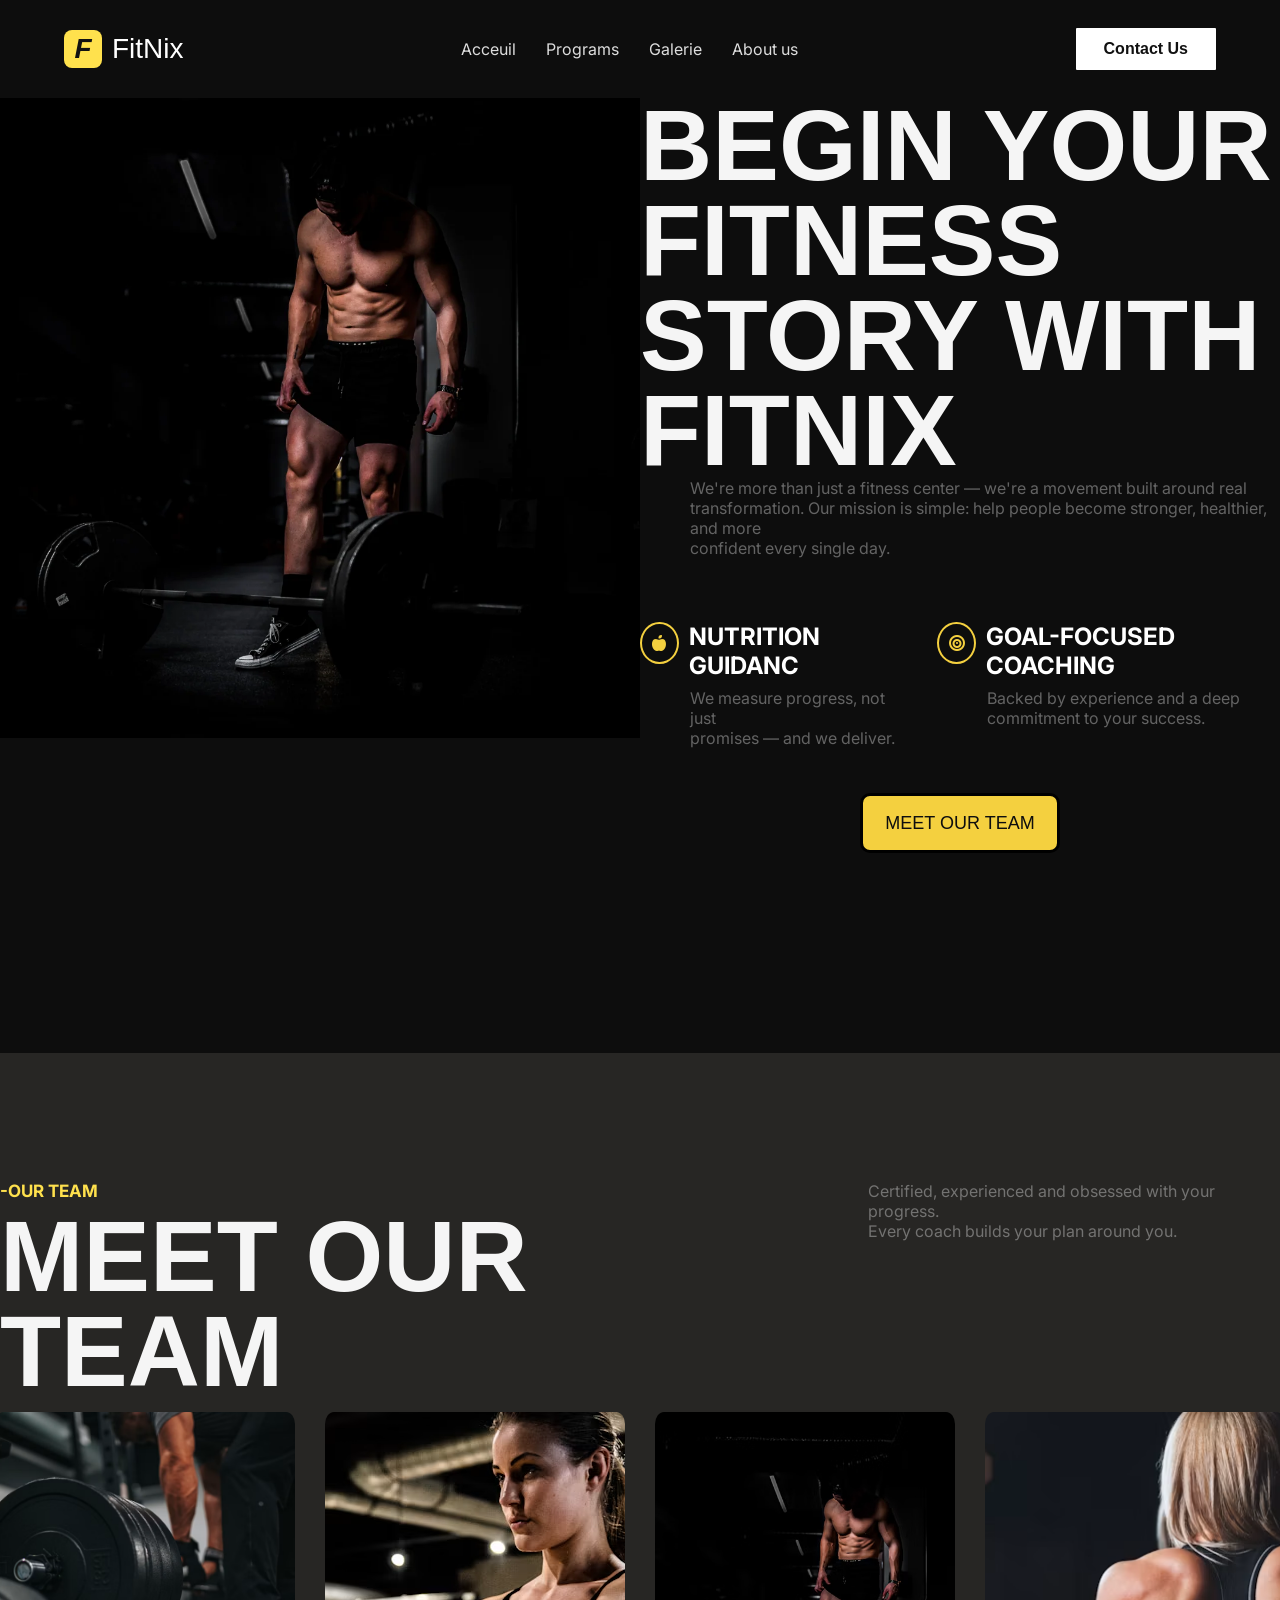
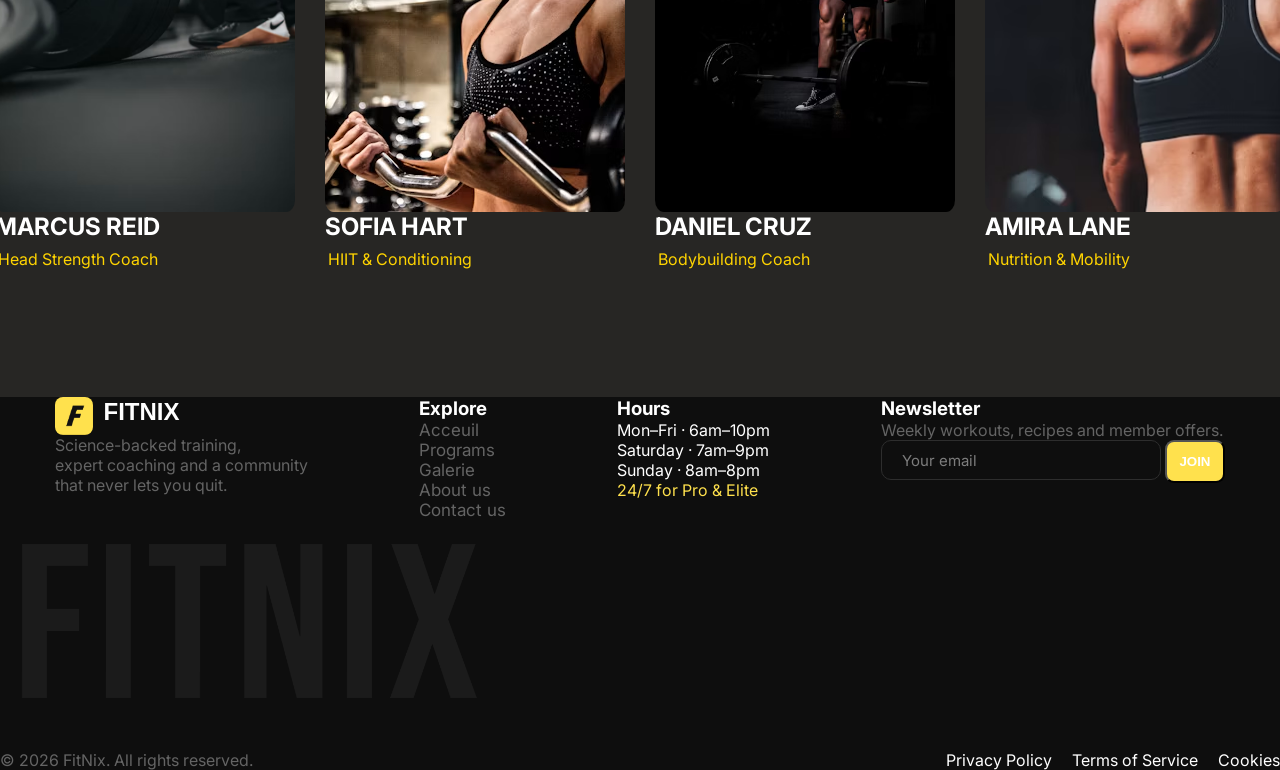
==== About.html @ 89777f77 "small design details" ====
<html lang="fr">

<head>
  <meta charset="UTF-8">
  <meta name="viewport" content="width=device-width, initial-scale=1">
  <meta name="description" content="">

  <title>about</title>
  <link href="https://fonts.googleapis.com/css2?family=Inter:wght@400;500;700&display=swap" rel="stylesheet">

  <!-- <link rel="stylesheet" href="stylesfooter.css"> -->
  <link rel="stylesheet" href="mat9isoch.css">
  <link rel="stylesheet" href="https://cdnjs.cloudflare.com/ajax/libs/font-awesome/6.5.0/css/all.min.css">
  



</head>

<body>




  <header class="header-navbar">
    <a href="about.html" class="logo">
      <span class="logoicone">F</span>FitNix</a>

    <ul class="header-nav-links">
      <li><a href="index.html">Acceuil</a></li>
      <li><a href="Program.html">Programs</a></li>
      <li><a href="Galerie.html">Galerie</a></li>
      <li><a href="About.html">About us</a></li>
      <!-- <li><a href="Contact.html">Contact us</a></li> -->
    </ul>

    <a href="contact.html" class="btn">Contact Us</a>
  </header>



  <main>
    
    <div class="layout">

      <img class="aboutus-pic" src="Images/hydro-whey_f412d830-20e2-41c3-b17f-fd86fc9a131b.webp">

      <section class="text">

        <p class="saying">BEGIN YOUR FITNESS<br>
          STORY WITH FITNIX</p>
        <p class="description">We're more than just a fitness center — we're a movement built around real<br>
          transformation. Our mission is simple: help people become stronger, healthier, and more<br>

          confident every single day.</p>
        <div class="aboutuscartes">
          <div>


            <article>
              <div id="left">
                <i class="fa-solid fa-apple-whole"></i>
                <h2>Nutrition Guidanc</h2>
              </div>
              <p class="description">
                We measure progress, not just<br>
                promises — and we deliver.
              </p>
            </article>
            <article>
              <div id="right">
                <i class="fa-solid fa-bullseye"></i>
                <h2>Goal-Focused Coaching</h2>
              </div>

              <p class="description">Backed by experience and a deep<br>
                commitment to your success.</p>

            </article>

          </div>

          <a href="#teamid" ><button class="scrollbtn ">MEET OUR TEAM</button></a>

        </div>

      </section>
    </div>


    <div style="background-color: #272624;" id="teamid">
      <section class="text2">
        <div>
          <h2>-Our Team</h2>
          <p class="saying">MEET OUR TEAM</p>
        </div>
        <p class="description">Certified, experienced and obsessed with your progress. <br> Every coach builds your plan
          around
          you.</p>
      </section>

      <section class="team ">
        <div class="coach">
          <img src="Images/photo-1605490855119-94921710a47f (1).avif" alt="Coach 1">
          <h2>Marcus Reid</h2>
          <p>Head Strength Coach</p>
        </div>

        <div class="coach">
          <img src="Images/photo-1574680088814-c9e8a10d8a4d.avif" alt="Coach 2">
          <h2>Sofia Hart</h2>
          <p>HIIT & Conditioning</p>
        </div>

        <div class="coach">
          <img src="Images/4fe0f09976c67680a4b84b65b23d69ba6c97dc8a.jpg" alt="Coach 3">
          <h2>Daniel Cruz </h2>
          <p>Bodybuilding Coach</p>
        </div>

        <div class="coach">
          <img src="Images/photo-1434682881908-b43d0467b798.avif">
          <h2>Amira Lane </h2>
          <p>Nutrition & Mobility</p>

      </section>

    </div>
  </main>


  <footer>

    <div class="upperfoot">
      <section>

        <div class="logo">
          <img src="Images/logo.png" alt="logo picture " class="logoicone">
          <h2>FitNix</h2>
        </div>

        <p>Science-backed training, <br>expert coaching and a community <br>that never lets you quit.</p>

      </section>
      <section>
        <h3>Explore</h3>
        <ul class="nav-links">
          <li><a href="index.html">Acceuil</a></li>
          <li><a href="Program.html">Programs</a></li>
          <li><a href="Galerie.html">Galerie</a></li>
          <li><a href="About.html">About us</a></li>
          <li><a href="Contact.html">Contact us</a></li>
        </ul>
      </section>
      <section>
        <h3>Hours</h3>
        <ul>
          <li>Mon–Fri · 6am–10pm</li>
          <li>Saturday · 7am–9pm</li>
          <li>Sunday · 8am–8pm</li>
          <li style="color: #FFE14D;">24/7 for Pro & Elite</li>
        </ul>
      </section>
      <section>
        <h3>Newsletter</h3>
        <p>Weekly workouts, recipes and member
          offers.</p>
        <input type="email" placeholder="Your email">
        <button class="lowerbtn">
          <b>JOIN</b>
        </button>
      </section>
    </div>

    <img src="Images/fitnix.png" alt="background-footer " class="background-footer">

    <section class="foot">
      <p>© 2026 FitNix. All rights reserved.</p>
      <ul>
        <li>Privacy Policy</li>
        <li>Terms of Service</li>
        <li>Cookies</li>
      </ul>
    </section>
  </footer>
</body>

</html>
---- stylesfooter.css ----
* {
      margin: 0;
      padding: 0;
      box-sizing: border-box;
    }

    body {
      height: fit-content;
      background: #030303;
      color: #fff;
    }

    .header-navbar {
      display: flex;
      align-items: center;
      justify-content: space-between;
      padding: 28px 64px;
    }

    .header-nav-links {
      display: flex;
      gap: 48px;
      list-style: none;
      font-family: "Inter", sans-serif;
    }

    .header-nav-links a {
      color: #ddd;
      text-decoration: none;
      font-size: 17px;
    }

    .header-nav-links a:hover {
      color: #ffe14d;
    }



body {
    display: flex;
    flex-direction: column;
    min-height: 100vh;
    margin: 0;
    font-family: "Bebas Neue", sans-serif;

}

footer {

    margin-top: auto;
    background-color: #0E0E0E;
    color: white;
}


.upperfoot {
    color: white;
    display: flex;
    justify-content: space-around;

}

.logoicone {
    width: 38px;
    height: 38px;
    background: #ffe14d;
    color: #111;
    border-radius: 8px;
    display: grid;
    place-items: center;
    font-style: italic;
    font-weight: 900;
}


.logo {
    display: flex;
    align-items: center;
    gap: 10px;
    font-size: 28px;
    font-weight: 700;
    color: #fff;
    text-decoration: none;
    font-family: "Bebas Neue", sans-serif;
    font-weight: 400;
}


.foot {
    display: flex;
    justify-content: space-between;
    margin-top: 30px;
}

.foot>ul {
    display: flex;
    justify-content: row;
    gap: 20px;




}

.background-footer {
    display: flex;
    justify-self: center;
    width: 500px;
    height: 200px;
    top: 0%;
    bottom: 0%;
}

.btn {
    background: white;
    color: #111;
    font-weight: 700;
    font-size: 16px;
    padding: 12px 28px;
    border-radius: 1px;
    text-decoration: none;
    font-family: "Bebas Neue", sans-serif;


    cursor: pointer;
    transition: 0.3s;

}

.btn:hover {
    transform: scale(1.05)
}

@media (max-width: 900px) {
    .navbar {
        padding: 20px 24px;
    }

    .nav-links {
        display: none;
    }
}

.lowerbtn {
    background-color: #FFE14D;

    padding: 12px;
    border-radius: 9px;




}

.nav-links a {
    color: #dddddd6a;
    text-decoration: none;
    font-size: 17px;
    list-style: none;
}

.nav-links a:hover {
    color: #ffe14d;
}

footer ul,
footer p {
    list-style-type: none;
    padding: 0;
    margin: 0;
    color: #dddddd6a;

}

footer input {
    height: 40px;
    width: 280px;
    border-radius: 10px;
}
/* ======================================================== */
.saying {
    font-family: "Bebas Neue", sans-serif;
    font-weight: 400;
    font-size: 50px;
    line-height: .95;
    color: #f5f5f5;
    margin-bottom: 28px;
    max-width: 420px;
}

.description {

    font-family: 10px;
    color: #dddddd6a;
    padding-left: 50px;
}

.aboutus-pic {
    width: 460px;
    height: 520px;

}



.layout {
    padding-top: 10%;
    display: flex;
    justify-self: center;
    margin-bottom:
        10%;

}





.text h1 {
    color: #ffe14d;
    font-size: 17px;
    position: relative;
    bottom: 10%;

}

.team {
    display: flex;
    justify-content: space-around;
    gap: 30px;
    padding-bottom: 10%;
}

.coach img {
    border-radius: 3%;
    width: 300px;
    height: 400px;
    object-fit: cover;
}
.coach:hover {
    transform: scale(1.1);
    transition: 0.5s;
}

.text2 {
    padding-top: 10%;
    display: flex;
    justify-content: space-around;


    margin-bottom: 1%;
}

.text2 h2 {
    color: #ffe14d;
    font-size: 17px;
    position: relative;
    bottom: 10%;
}

.aboutuscartes {
    padding-top: 10%;
    display: flex;
    flex-direction: column;
    gap: 45px;
    align-items: center;
    justify-content: space-between;
}
.aboutuscartes > div{
    display: flex;
    gap: 25px;
    justify-content: space-between;
}
.aboutuscartes  > a{
    text-decoration: none;
    color: #0E0E0E;
    font-family: 'Franklin Gothic Medium', 'Arial Narrow', Arial, sans-serif;
    font-weight: 400;
    font-size: large;
}
.aboutuscartes > button{

    width: 40%;
}
.aboutuscartes > a:hover{
    transform: scale(1.1);
     transition: 0.5s;

}


.layout {
    display: flex;
    justify-content: space-between;
}

.aboutuscartes #right,
.aboutuscartes #left {
    display: flex;
    gap: 10px;
}

.aboutuscartes i {

    grid-row: 1 / 3;
    display: flex;
    width: 42px;
    height: 42px;
    align-items: center;
    justify-content: center;
    border: 2px solid #f4d03f;
    border-radius: 50%;
    color: #f4d03f;
    font-size: 16px;
    transition: background-color 0.2s ease, color 0.2s ease, box-shadow 0.2s ease;

}
---- mat9isoch.css ----
/* ================================================= */
/*              header style                          */
/* ================================================= */



* {
    margin: 0;
    padding: 0;
    box-sizing: border-box;
}

body {
    background: #0d0d0d;
    color: #fff;
    font-family: "Inter", sans-serif;
}

.header-navbar {
    display: flex;
    align-items: center;
    justify-content: space-between;
    padding: 28px 64px;
}

.logo {
    color: white;
    text-decoration: none;
    font-size: 24px;
    font-weight: bold;
}

.logoicone {
    color: #100f0f;
}

.header-nav-links {
    display: flex;
    gap: 30px;
    list-style: none;
}

.header-nav-links a {
    color: #ddd;
    text-decoration: none;
    font-size: 16px;
}

.header-nav-links a:hover {
    color: #ffe14d;
}

.btn {
    background: #ffe14d;
    color: #0d0d0d;
    padding: 12px 20px;
    border-radius: 6px;
    text-decoration: none;
}

/* Tablette */
@media (max-width: 1024px) {
    .header-navbar {
        padding: 24px;
    }

    .header-nav-links {
        gap: 15px;
    }

    .header-nav-links a {
        font-size: 14px;
    }
}

/* Téléphone */
@media (max-width: 767px) {
    .header-navbar {
        flex-direction: column;
        gap: 20px;
        padding: 20px;
    }

    .header-nav-links {
        flex-wrap: wrap;
        justify-content: center;
        gap: 29px;
    }

    .header-nav-links a {
        font-size: 165%;
    }

    .btn {
        width: 27%;
        text-align: center;
    }
}


/* ================================================= */
/*              index Style                          */
/* ================================================= */


.bodyAcc {
    /* background-color: black; */
    display: flex;
    flex-direction: column;
    min-height: 100vh;
    margin: 0;
    font-family: "Bebas Neue", sans-serif;
    /* color: white; */
    background-image: url(images/e1becd020e5273b9aedfb2f35d9d00b9e3780aa6.jpg);
    background-repeat: no-repeat;
    background-size: cover;
    background-position: center center;
    background-attachment: fixed;

}

* {
    box-sizing: border-box;
    padding: 0;
    margin: 0;
    color: white;
}




/* main is not same as .main */
main {
    display: flex;
    flex-direction: column;
    min-height: 100vh;

}

.main {

    display: flex;
    justify-content: space-between;
    gap: 20vh;
    max-width: 1300px;
    margin: auto;
}

#sidbor {
    padding-left: 5px;
    border-left: 1px solid white;
}

.experience {
    display: flex;
    flex-direction: column;
    justify-content: space-between;
    margin-top: 5%;

}

.experience h1 {
    color: gold;
}

.motivationSection {
    /* transform: translate(0, 10vh); */
}

.motivationSection>div {
    display: flex;
    margin-top: 50px;
}

#star {
    color: gold;
}

#motivation {
    width: 85%;
    text-transform: uppercase;
    color: white;
    height: auto;
    font-size: 100px;
}

#motivation>span {
    color: gold;
}

.beltSection {
    margin-top: 20px;
}

.joinSection {
    /* transform: translate(-10%, 60vh); */
    font-size: 18px;
    width: 100%;
    font-family: 'Franklin Gothic Medium', 'Arial Narrow', Arial, sans-serif;
}

.joinSection>button {
    margin: 10px 0 0 0;
    color: black;
    border: 0;
    background-color: gold;
    font-weight: 800;
    font-size: 15px;
    padding: 10px 30px;
}

#video {
    height: 100px;
}

.imagRounded>img {
    height: 40px;
    width: 40px;
    margin: -6px;
    border: 1px solid white;
    border-radius: 50%;
}

.imagRounded {
    margin: 4% 5% 0;
    padding-left: 10px;
    border-left: 1px solid white;
}

.imagRounded>p {
    padding: 10px 0;
}

.imagRounded>p>span {
    color: gold;
}

.beltSection {
    font-size: 20px;
    /* width: 100%; */
    overflow: hidden;
    white-space: nowrap;
    width: 100%;
    height: 30px;
    background-color: gold;
    font-family: 'Franklin Gothic Medium', 'Arial Narrow', Arial, sans-serif;
}

.beltSection>p {
    animation-name: beltMov;
    color: white;
    animation-duration: 22s;
    animation-iteration-count: infinite;
    animation-direction: normal;
    animation-timing-function: linear;
    word-spacing: 20px;
}

@keyframes beltMov {
    from {
        transform: translateX(100%);
    }

    to {
        transform: translateX(-90%);
    }
}

@keyframes beltMov {
    from {
        transform: translateX(100%);
    }

    to {
        transform: translateX(-90%);
    }
}

@media screen and (max-width: 890px) {
    body {
        width: 100vh;
        min-height: 200vh;
    }

    .main {
        /* padding-block: 55px; */
        display: flex;
        flex-direction: column;
        width: 100%;
        gap: 0;
    }

    .main>div {
        display: flex;
        flex-direction: column;
        align-items: center;
        gap: 20px;
    }

    .motivationSection>div {
        width: 100%;
        display: flex;
        justify-content: space-around;
    }

    .joinSection {
        display: flex;
        justify-content: space-around;
    }

    .joinSection>p {
        width: 60%;
    }

    .beltSection {
        margin-block: 20px;
    }

}

/* ================================================= */
/*              galerie style                          */
/* ================================================= */
* {
    margin: 0;
    padding: 0;
    box-sizing: border-box;
}

.bag-galerie {
    background-color: #0d0d0d;
    font-family: "Inter", sans-serif;

}

#section-gal {
    width: 100%;
    max-width: 1200px;
    margin: 40px auto;
    padding: 0 20px;
}

.txt {
    display: flex;
    justify-content: space-between;
    align-items: center;
    margin-bottom: 30px;
}

.textleft {
    justify-content: flex-end;
    margin-bottom: 20px;
}

.textleft p {
    width: 400px;
    color: white;
}

h1 {
    color: #ffe14d;
}

.photos {
    display: flex;
    gap: 15px;
    height: 450px;
    animation: spin 30s infinite linear;
}

.photos img {
    height: 430px;
    width: 300px;
    transition: 0.3s;

}

.photos img:hover {
    transform: scale(1.05);

}

.carousel {
    display: flex;
    overflow-x: scroll;
    gap: 10px;

}

.carousel::-webkit-scrollbar {
    display: none;
}

.carousel:hover .photos {
    animation-play-state: paused;

}

@keyframes spin {
    from {
        translate: 0;
    }

    to {
        translate: -100%;
    }
}

.gallery {
    margin-top: 40px;
}

.gallery h2 {
    color: #FFE14D;
    margin-bottom: 20px;
}

.gallery-photos {
    display: grid;
    grid-template-columns: repeat(3, 1fr);
    gap: 15px;
}

.gallery-photos img {
    width: 100%;
    height: 220px;
    object-fit: cover;
    border-radius: 10px;
    transition: 0.3s;
}

.gallery-photos img:hover {
    transform: scale(1.03);
}


.galerie-low {
    color: #ddd;
    display: flex;
    justify-content: space-between;
    align-items: center;
    background-color: #202020;
    padding: 20px;
    margin-top: 30px;
    border-radius: 10px;

}

.galerie-low a {
    text-decoration: none;
    display: flex;
    align-items: center;

    display: flex;
    background-color: #FFE14D;
    font-weight: bold;
    color: #0d0d0d;
    height: 50px;
    padding: 20px;
    border-radius: 10px
}

.galerie-low a {
    transition: 0.3s
}

.galerie-low a:hover {
    transform: scale(1.05);
}

@media (max-width:720px) {
    .gallery {
        color: #FFE14D;
        margin-bottom: 20px;
    }

    .gallery-photos {
        display: grid;
        grid-template-columns: repeat(2, 1fr)
    }

    .galerie-low a {
        text-decoration: none;
        display: flex;
        align-items: center;

        display: flex;
        background-color: #FFE14D;
        font-weight: bold;
        color: #0d0d0d;
        height: 50px;
        padding: 20px;
        border-radius: 10px;

        width: 100px;
        font-size: 10px;
    }
}

/* 


 write style ici <<<<<<<<<<<<<<<<<<<<<<<<<<<<<<<<<<<<<<<<<<<<<<<<<<<<<<<<<<<<<<<




*/





/* ================================================= */
/*              aboute style                          */
/* ================================================= */
html{scroll-behavior:smooth;  }
.saying {
    font-family: "Bebas Neue", sans-serif;
    font-weight: bolder;
    font-size: 100px;
    line-height: .95;
    color: #f5f5f5;

    max-width: 100%;
}

.description {

    font-family: 10px;
    color: #dddddd6a;
    padding-left: 50px;
}

.aboutus-pic {
    width: 50%;
    height: 30%;

}



.layout {
    display: flex;



}

.text {}



.text h1 {
    color: #ffe14d;
    font-size: 17px;
    position: relative;
    bottom: 10%;

}

.team {
    display: flex;
    justify-content: center;
    gap: 30px;
    padding-bottom: 10%;
}

.coach img {
    border-radius: 3%;
    width: 300px;
    height: 400px;
    object-fit: cover;
}
.coach{
    border-radius: 3%;
}
.coach p  {
   padding-left: 1%; 
   color:#ffd400;
}

.coach:hover {
    transform: scale(1.1);
    transition: 0.5s;
   
    

}

.text2 {
    padding-top: 10%;
    display: flex;
    justify-content: space-around;


    margin-bottom: 1%;
}

.text2 h2 {
    color: #ffe14d;
    font-size: 17px;
    position: relative;
}

.aboutuscartes {
    padding-top: 10%;
    display: flex;
    flex-direction: column;
    gap: 45px;
    align-items: center;
    justify-content: space-between;
}

.aboutuscartes>div {
    display: flex;
    gap: 25px;
    justify-content: space-between;
}

.aboutuscartes>a {
    text-decoration: none;
    color: #0E0E0E;
    font-family: 'Franklin Gothic Medium', 'Arial Narrow', Arial, sans-serif;
    font-weight: 400;
    font-size: large;
}



.aboutuscartes>a:hover {
    transform: scale(1.1);
    transition: 1s;

}




.aboutuscartes #right,
.aboutuscartes #left {
    display: flex;
    gap: 10px;
}

.aboutuscartes i {

    grid-row: 1 / 3;
    display: flex;
    width: 42px;
    height: 42px;
    align-items: center;
    justify-content: center;
    border: 2px solid #f4d03f;
    border-radius: 50%;
    color: #f4d03f;
    font-size: 16px;
    transition: background-color 0.2s ease, color 0.2s ease, box-shadow 0.2s ease;

}
.scrollbtn{
    width: 200px;
    height: 60px;
    border-radius: 10px;
    background-color: #f4d03f;
   font-weight: bolder;
    color: #100f0f;
    font-size: 20px;
    margin-bottom: 100%;
    border: solid black;
    text-decoration: none;
    color: #0E0E0E;
    font-family: 'Franklin Gothic Medium', 'Arial Narrow', Arial, sans-serif;
    font-weight: 400;
    font-size: large;

}

@media screen and (max-width: 1255px) {
    .team{
       display: grid;
       grid-template-columns: repeat(2,1fr);
       justify-self: center;

       
        
    }
    .coach>img{
    border-radius: 3%;
    width: 300px;
    height: 400px;
    object-fit: cover;
    }
    .text2{
        display: flex;
        flex-direction: column;
        padding: auto;
    }
    .layout{
        display: flex;
        flex-direction: column;
    }
    .aboutus-pic{
        width: auto;
    }
}

/* 


 write style ici <<<<<<<<<<<<<<<<<<<<<<<<<<<<<<<<<<<<<<<<<<<<<<<<<<<<<<<<<<<<<<<



*/







/* ================================================= */
/*              programe style                          */
/* ================================================= */


.program,
.tarif {
    padding: 5%;
    font-family: "Bebas Neue", sans-serif;

}

.program h3,
h2 {
    color: #ffff;
    font-size: 24px;
    text-transform: uppercase;
    margin-bottom: 8px;
}

.program .tete {
    padding-top: 10px;
    color: #CCCCCC;
    display: flex;
    gap: 45%;
}

#titre {
    color: #FFE14D;
}

.cartee {
    display: flex;
    justify-content: space-between;
    gap: 10px;
    width: 100%;
    margin-top: 25px;
}

.img {
    flex: 1;
    min-width: 0;
    height: 400px;
    position: relative;
    overflow: hidden;
    border-radius: 4px;
}

.img img {
    width: 100%;
    height: 100%;
    object-fit: cover;
    display: block;
}

.info {
    position: absolute;
    bottom: 0;
    left: 10;
    width: 100%;
    box-sizing: border-box;
    padding: 12px;
    color: white;
    background: linear-gradient(transparent,
            rgba(0, 0, 0, 0.95));
}

.info p {
    font-size: 20px;
    line-height: 1.5;
}

.info .time-level {
    color: #FFE14D;
    font-size: 15px;
    text-transform: uppercase;
    margin-top: 10px;
}

.tarif {
    display: block;
    justify-items: center;
}

.tarif #titre,
.tarif .discription,
.tarif h2,
.durer,
.plans {
    margin-bottom: 15px;
}

.tarif p,
ul {
    color: #CCCCCC;
    list-style-type: none;
}

ul span {
    color: #FFE14D;
}

.plans {
    display: flex;
    gap: 100px;
}

.starter:hover {
    background-color: #36311ff9;
    transition: 1s;
    transform: scale(1.05)
}

.pro:hover{
    background-color: #FFE14D;
    transition: 1s;
    transform: scale(1.05)

}
.pro:hover p,
.pro:hover h2,
.pro:hover p span,
.pro:hover ul li ,
.pro:hover ul span{
    color: black;
    transition: 0s;
    transform: scale(1.05)
    
}

.pro:hover #dolar,
.pro:hover #prix {
    color: black;
}

.Elite:hover {
    background-color: #36311ff9;
    transition: 1s;
    transform: scale(1.05)
}

.starter,
.pro,
.Elite {
    border: 1px solid gray;
    border-radius: 10px;
    background-color: #1B1B1B;
    width: 250px;
    height: 350px;
    display: flex;
    flex-direction: column;
    height: 500px;
    width: 350px;
    padding: 20px;
    gap: 20px;

}

.durer {
    border: 1px solid #CCCCCC;
    border-radius: 30px;
    padding: 5px;
    align-items: center;
    display: flex;
    gap: 20px;
}

.durer .Monthly {
    color: #0d0d0d;
    border: 1px solid #FFE14D;
    border-radius: 30px;
    background-color: #FFE14D;
    padding: 5px;
}

.start {
    color: #fff;
    background-color: #0d0d0d;
    border: 1px solid gray;
    border-radius: 5px;
    width: 250px;
    justify-content: center;
    padding: 10px;
    display: flex;
    margin-top: auto;
    justify-self: center;
    align-self: center;
}

.start:hover {
    transition: 1s;
    transform: scale(1.20)
}

hr {
    border: 1px solid gray;
    border-radius: 20px;
    background-color: gray;
}

#prix {
    font-size:xx-large;
    font-weight: bold;
    color: #FFE14D;
}

#dolar {
    color: #FFE14D;
    font-size: small;
    font-weight: bold;
    position: relative;
    bottom: 15px;
}
.Popular{
    font-size: lage;
    font-weight: bold;
    border: 1px solid black;
    border-radius:20px ;
    background-color:black;
    padding: 8px; 
    align-self: end;
    margin-bottom: 20px;

}
.Titre{
    display: flex;
    align-items: center;
    gap: 65px;
}


@media screen and (max-width: 890px) {
    .plans{
        display: flex;
        flex-direction: column;
        justify-content: space-between;
    }
    .cartee{
        display: flex;
        flex-direction: column;
        justify-content: space-between;  
    }
    .img{
        width: 400px;
        height: 400px;
    }
    .img img {
        width: 100%;
        height: 100%;   
        object-fit: cover;

    }

}


/* 


 write style ici <<<<<<<<<<<<<<<<<<<<<<<<<<<<<<<<<<<<<<<<<<<<<<<<<<<<<<<<<<<<<<<













*/





/* ================================================= */
/*              contatct style                          */
/* ================================================= */

.btn {
    background: #fff;
    color: #111;
    font-family: "Bebas Neue", sans-serif;
    font-size: 16px;
    font-weight: 700;
    padding: 12px 28px;
    border-radius: 1px;
    text-decoration: none;
    cursor: pointer;
    transition: 0.3s;
}

.btn:hover {
    transform: scale(1.05);
}

.contact {
    display: flex;
    align-items: center;
    padding: 40px 0;
}

.contact-grid {
    width: 100%;
    max-width: 1312px;
    margin: auto;
    display: grid;
    grid-template-columns: 1fr 1fr;
    align-items: center;
    gap: 40px;
}


.information {
    padding: 0 40px 0 81px;
}

.me {
    display: flex;
    align-items: center;
    gap: 14px;
    color: #ffe14d;
    font-size: 14px;
    font-weight: 700;
    letter-spacing: 2px;
    text-transform: uppercase;
    margin-bottom: 8px;
}

.me::before {
    content: "";
    width: 35px;
    height: 2px;
    background: #ffe14d;
}

.information h1 {
    font-family: "Bebas Neue", sans-serif;
    font-weight: 400;
    font-size: 84px;
    line-height: .95;
    color: #f5f5f5;
    margin-bottom: 28px;
    max-width: 420px;
}

.us {
    color: #9a9a9a;
    font-size: 20px;
    line-height: 1.6;
    max-width: 500px;
    margin-bottom: 32px;
}

.you {
    list-style: none;
    display: grid;
    gap: 18px;
    margin-bottom: 28px;
}

.you li {
    display: flex;
    align-items: center;
    gap: 10px;
    font-size: 16px;
}

.ico {
    color: #ffe14d;
    font-size: 14px;
    width: 16px;
    text-align: center;
}

.map {
    max-width: 500px;
    border: 1px solid #2d2d2d;
    border-radius: 2px;
}

.map iframe {
    display: block;
    width: 100%;
    height: 200px;
    border: 0;
}

.boite {
    background: #0e0e0e;
    padding: 64px 44px 44px;
    width: 100%;
    max-width: 575px;
    margin: 0 71px 0 auto;
}

.titre-box {
    font-family: "Bebas Neue", sans-serif;
    font-weight: 400;
    font-size: 34px;
    color: #fff;
    margin-bottom: 36px;
    text-transform: uppercase;
}

form {
    display: grid;
    gap: 16px;
}

label {
    display: grid;
    gap: 8px;
    font-size: 14px;
    font-weight: 600;
    color: #d8d3d3;
}

input,
select,
textarea {
    width: 100%;
    height: 58px;
    padding: 0 20px;
    font-family: inherit;
    font-size: 15px;
    color: #f3eeee;
    background: #0e0e0e;
    border: 1px solid #2d2d2d;
    border-radius: 2px;
    outline: 0;
    transition: border-color .2s;
}

textarea {
    height: 110px;
    padding: 18px 20px;
    resize: vertical;
}

select {
    padding: 0 16px;
    cursor: pointer;
}

input::placeholder,
textarea::placeholder {
    color: #7d7d7d;
}

input:hover,
select:hover,
textarea:hover,
input:focus,
select:focus,
textarea:focus {
    border-color: #ffe14d;
}

.souris {
    height: 55px;
    border: 0;
    border-radius: 2px;
    background: #ffe14d;
    color: #0a0a0a;
    font-family: "Bebas Neue", sans-serif;
    font-size: 20px;
    letter-spacing: .5px;
    text-transform: uppercase;
    cursor: pointer;
    transition: background .2s;
}

.souris:hover {
    background: #ffd400;
}

@media (max-width: 900px) {
    .navbar {
        flex-wrap: wrap;
        justify-content: center;
        gap: 16px 24px;
        padding: 20px 24px;
    }

    .navbar .nav-links {
        flex-wrap: wrap;
        justify-content: center;
        gap: 12px 24px;
    }

    .contact-grid {
        grid-template-columns: 1fr;
    }

    .infos {
        padding: 0 24px;
    }

    .infos h1 {
        font-size: 64px;
    }

    .map {
        max-width: 100%;
    }

    .boite {
        margin: 0 auto;
        padding: 40px 24px;
        max-width: calc(100% - 48px);
    }
}

@media (max-width: 767px) {
    .navbar {
        flex-direction: column;
        gap: 20px;
        padding: 20px;
    }

    .navbar .nav-links {
        gap: 15px;
    }

    .navbar .nav-links a {
        font-size: 14px;
    }

    /* .btn {
        width: 100%;
        text-align: center;
    } */
}





/* write style ici
<<
<
<
<
<
<
<
<
<
<
<
<
<
<
<<<<<<<<<<<<<<<<<<<<<<<<<<<<<<<<<<<<<<<<<<<<<<<< */





/* ================================================= */
/*              footer style                          */
/* ================================================= */



footer {

    margin-top: auto;
    background-color: #0E0E0E;
    color: white;
}


.upperfoot {
    color: white;
    display: flex;
    justify-content: space-around;

}

.logoicone {
    width: 38px;
    height: 38px;
    background: #ffe14d;
    color: #111;
    border-radius: 8px;
    display: grid;
    place-items: center;
    font-style: italic;
    font-weight: 900;
}


.logo {
    display: flex;
    align-items: center;
    gap: 10px;
    font-size: 28px;
    font-weight: 700;
    color: #fff;
    text-decoration: none;
    font-family: "Bebas Neue", sans-serif;
    font-weight: 400;
}


.foot {
    display: flex;
    justify-content: space-between;
    margin-top: 30px;
}

.foot>ul {
    display: flex;
    justify-content: row;
    gap: 20px;




}

.background-footer {
    display: flex;
    justify-self: center;
    width: 500px;
    height: 200px;
    top: 0%;
    bottom: 0%;
}

.btn {
    background: white;
    color: #111;
    font-weight: 700;
    font-size: 16px;
    padding: 12px 28px;
    border-radius: 1px;
    text-decoration: none;
    font-family: "Bebas Neue", sans-serif;


    cursor: pointer;
    transition: 0.3s;

}

.btn:hover {
    transform: scale(1.05)
}


.lowerbtn {
    background-color: #FFE14D;

    padding: 12px;
    border-radius: 9px;




}

.nav-links a {
    color: #dddddd6a;
    text-decoration: none;
    font-size: 17px;
    list-style: none;
}

.nav-links a:hover {
    color: #ffe14d;
}

footer ul,
footer p {
    list-style-type: none;
    padding: 0;
    margin: 0;
    color: #dddddd6a;

}

footer input {
    height: 40px;
    width: 280px;
    border-radius: 10px;
}


@media (max-width: 900px) {
    .upperfoot {
        flex-wrap: wrap;
        gap: 30px;
        padding: 20px;
    }

    .upperfoot section {
        flex: 1 1 40%;
    }

    footer input {
        max-width: 100%;
        box-sizing: border-box;
    }

    .background-footer {
        max-width: 100%;
        height: auto;
    }
}




@media (max-width: 600px) {
    .upperfoot {
        flex-direction: column;
        align-items: center;
        text-align: center;
        gap: 30px;
        padding: 20px;
    }

    .upperfoot section {
        width: 100%;
        display: flex;
        flex-direction: column;
        align-items: center;
        font-size: 25px;
    }

    .logo {
        justify-content: center;
    }

    .foot {
        flex-direction: column;
        align-items: center;
        text-align: center;
        gap: 20px;
        padding: 20px;
    }

    .foot>ul {
        flex-wrap: wrap;
        justify-content: center;
        gap: 15px;
    }

    .background-footer {
        display: block;
        width: 100%;
        max-width: 500px;
        height: auto;
        margin: 0 auto;
    }

    footer input {
        width: 100%;
        max-width: 280px;
        box-sizing: border-box;
    }
}
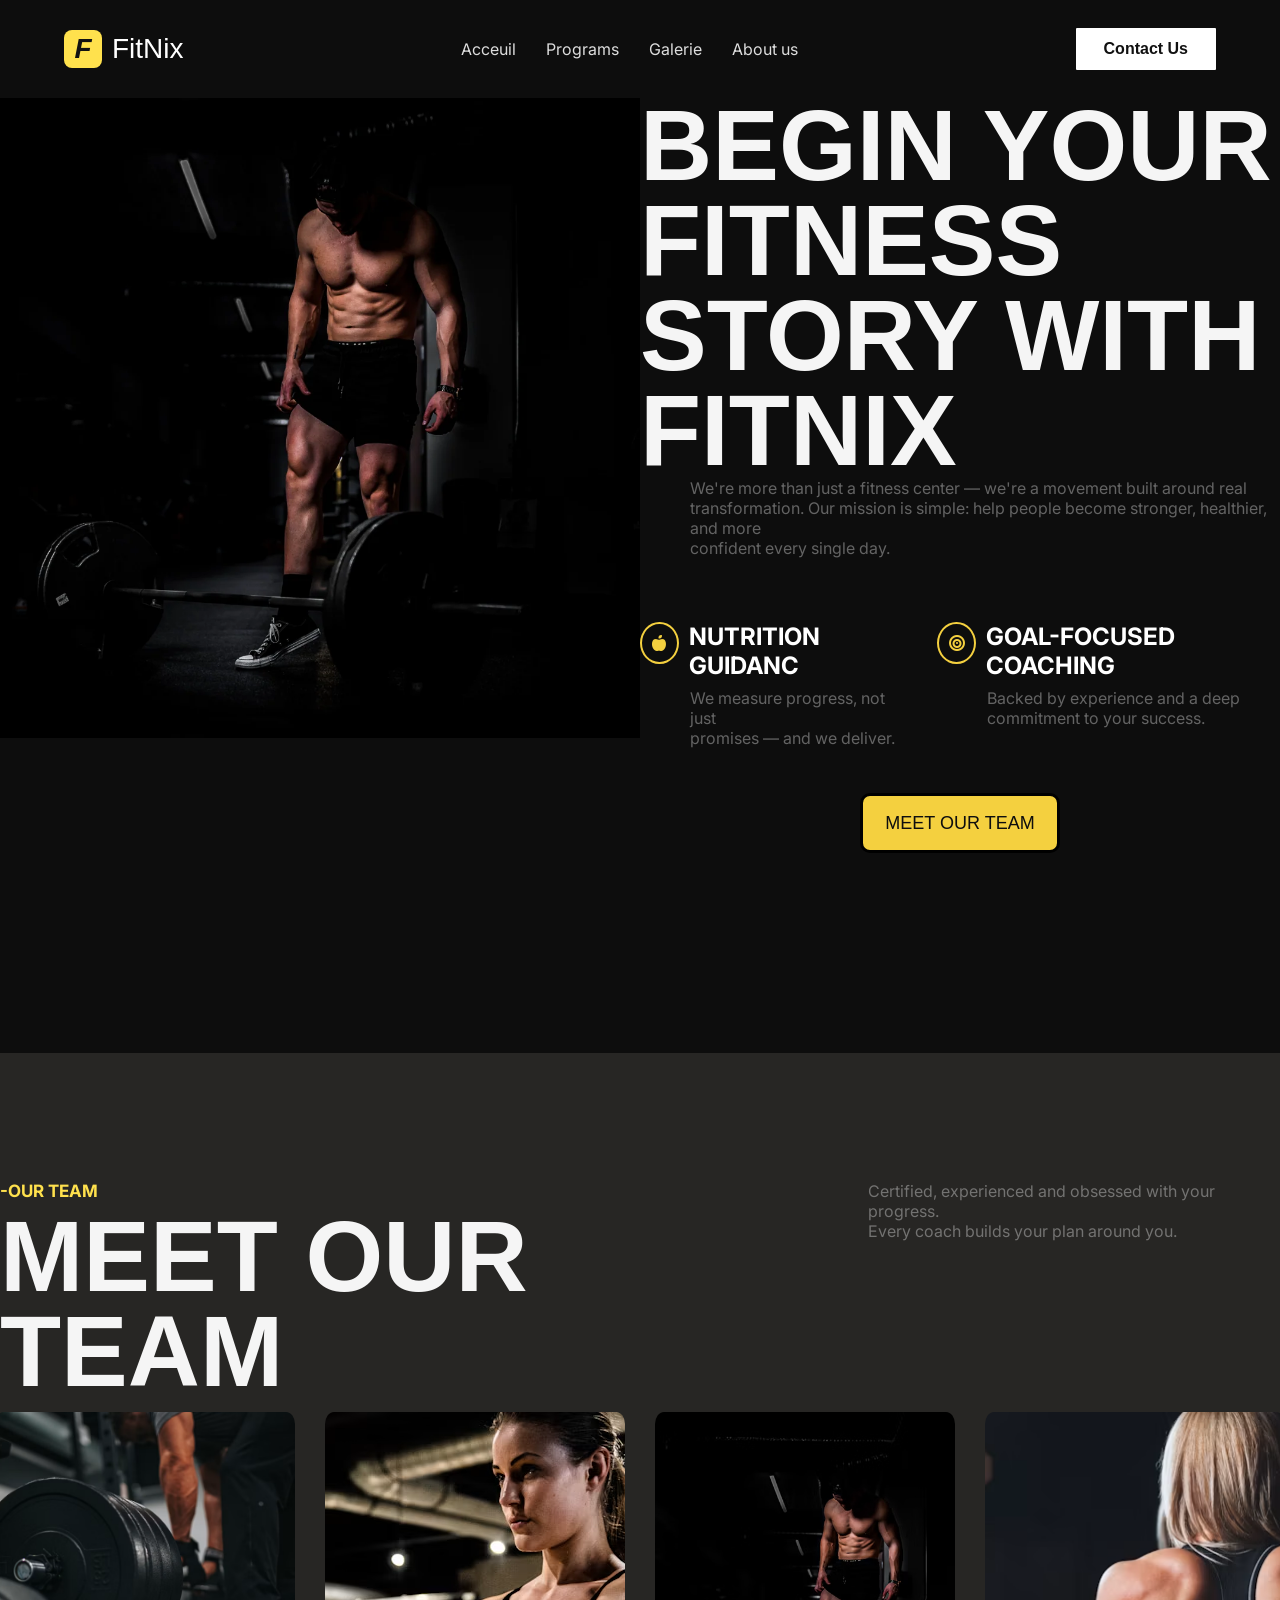
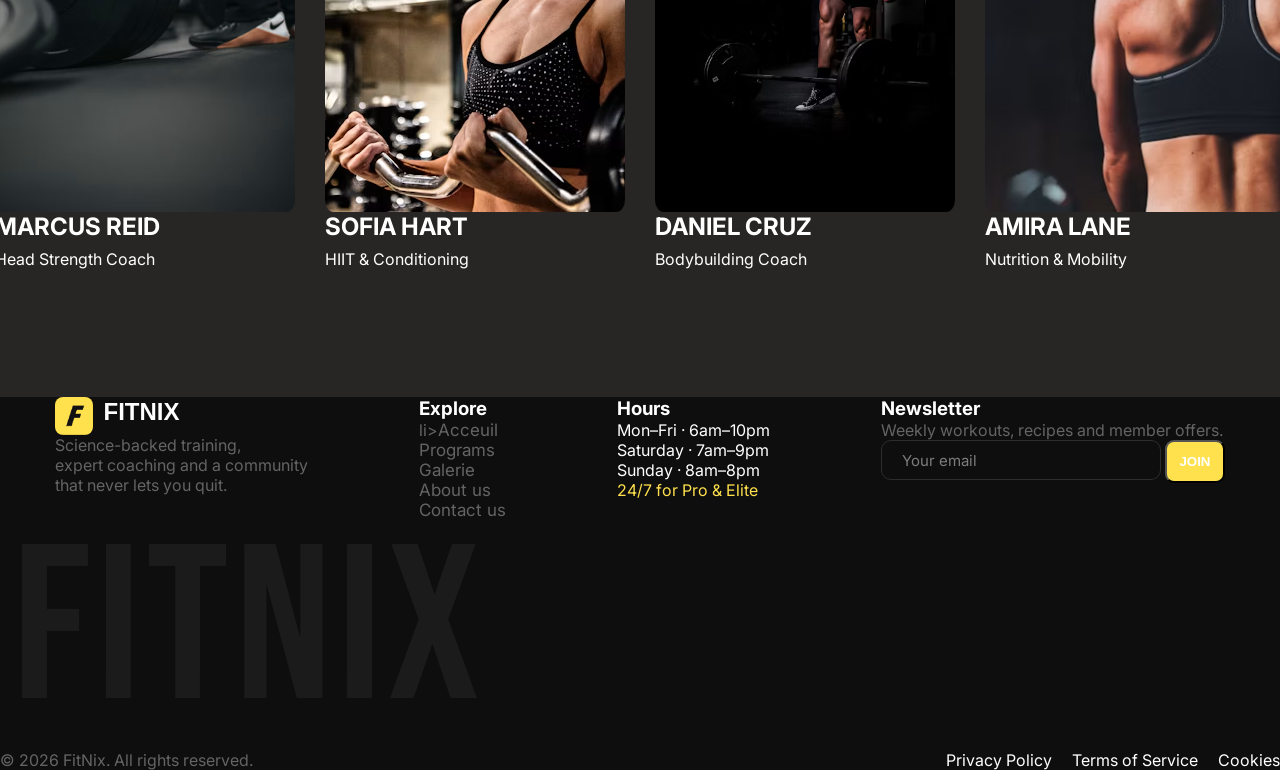
==== commit 1e055dd3: "Merge branch 'main' of https://github.com/RedaMhd/FitNixProject" ====
--- a/About.html
+++ b/About.html
@@ -145,7 +145,7 @@
       <section>
         <h3>Explore</h3>
         <ul class="nav-links">
-          <li><a href="index.html">Acceuil</a></li>
+          li><a href="index.html">Acceuil</a></li>
           <li><a href="Program.html">Programs</a></li>
           <li><a href="Galerie.html">Galerie</a></li>
           <li><a href="About.html">About us</a></li>
--- a/mat9isoch.css
+++ b/mat9isoch.css
@@ -514,7 +514,6 @@
 /* ================================================= */
 /*              aboute style                          */
 /* ================================================= */
-html{scroll-behavior:smooth;  }
 .saying {
     font-family: "Bebas Neue", sans-serif;
     font-weight: bolder;
@@ -572,20 +571,10 @@
     height: 400px;
     object-fit: cover;
 }
-.coach{
-    border-radius: 3%;
-}
-.coach p  {
-   padding-left: 1%; 
-   color:#ffd400;
-}
 
 .coach:hover {
     transform: scale(1.1);
     transition: 0.5s;
-   
-    
-
 }
 
 .text2 {
@@ -724,9 +713,12 @@
 /*              programe style                          */
 /* ================================================= */
 
-
+.programBody{
+    width: 100%;
+}
 .program,
 .tarif {
+    width: 100%;
     padding: 5%;
     font-family: "Bebas Neue", sans-serif;
 
@@ -824,7 +816,11 @@
 
 .plans {
     display: flex;
-    gap: 100px;
+    gap: 5%;
+}
+.plans > div{
+    width: 30%;
+    margin-top: 10px;
 }
 
 .starter:hover {
@@ -867,7 +863,7 @@
     border: 1px solid gray;
     border-radius: 10px;
     background-color: #1B1B1B;
-    width: 250px;
+    width: 15%;
     height: 350px;
     display: flex;
     flex-direction: column;
@@ -951,29 +947,57 @@
 }
 
 
-@media screen and (max-width: 890px) {
+
+
+@media screen and (max-width: 906px) {
+    .cartee{
+        width: auto;
+        display: flex;
+        flex-wrap: wrap;
+    }
+}
+
+
+@media screen and (max-width: 906px) {
     .plans{
         display: flex;
         flex-direction: column;
-        justify-content: space-between;
+        gap: 8px;
+        align-items: center;
+        width: 90%;
+    }
+    .plans > div{
+        width: 75%;
+        font-size: 20px;
+    }
+     .tete{
+        display: flex;
+        flex-direction: column;
+        width: 85%;
+        text-align: center;
     }
     .cartee{
         display: flex;
         flex-direction: column;
-        justify-content: space-between;  
+        justify-content: space-between;
+        text-align: start; 
     }
     .img{
-        width: 400px;
-        height: 400px;
-    }
-    .img img {
         width: 100%;
-        height: 100%;   
+        height: 100%;
+        display: flex;
+        flex-direction: column;
+        justify-content: space-between;
+    }
+    .img> img{
+        width: 15em;
+        height: auto;
+        align-self: flex-end;
         object-fit: cover;
 
-    }
-
-}
+    } 
+
+} 
 
 
 /* 
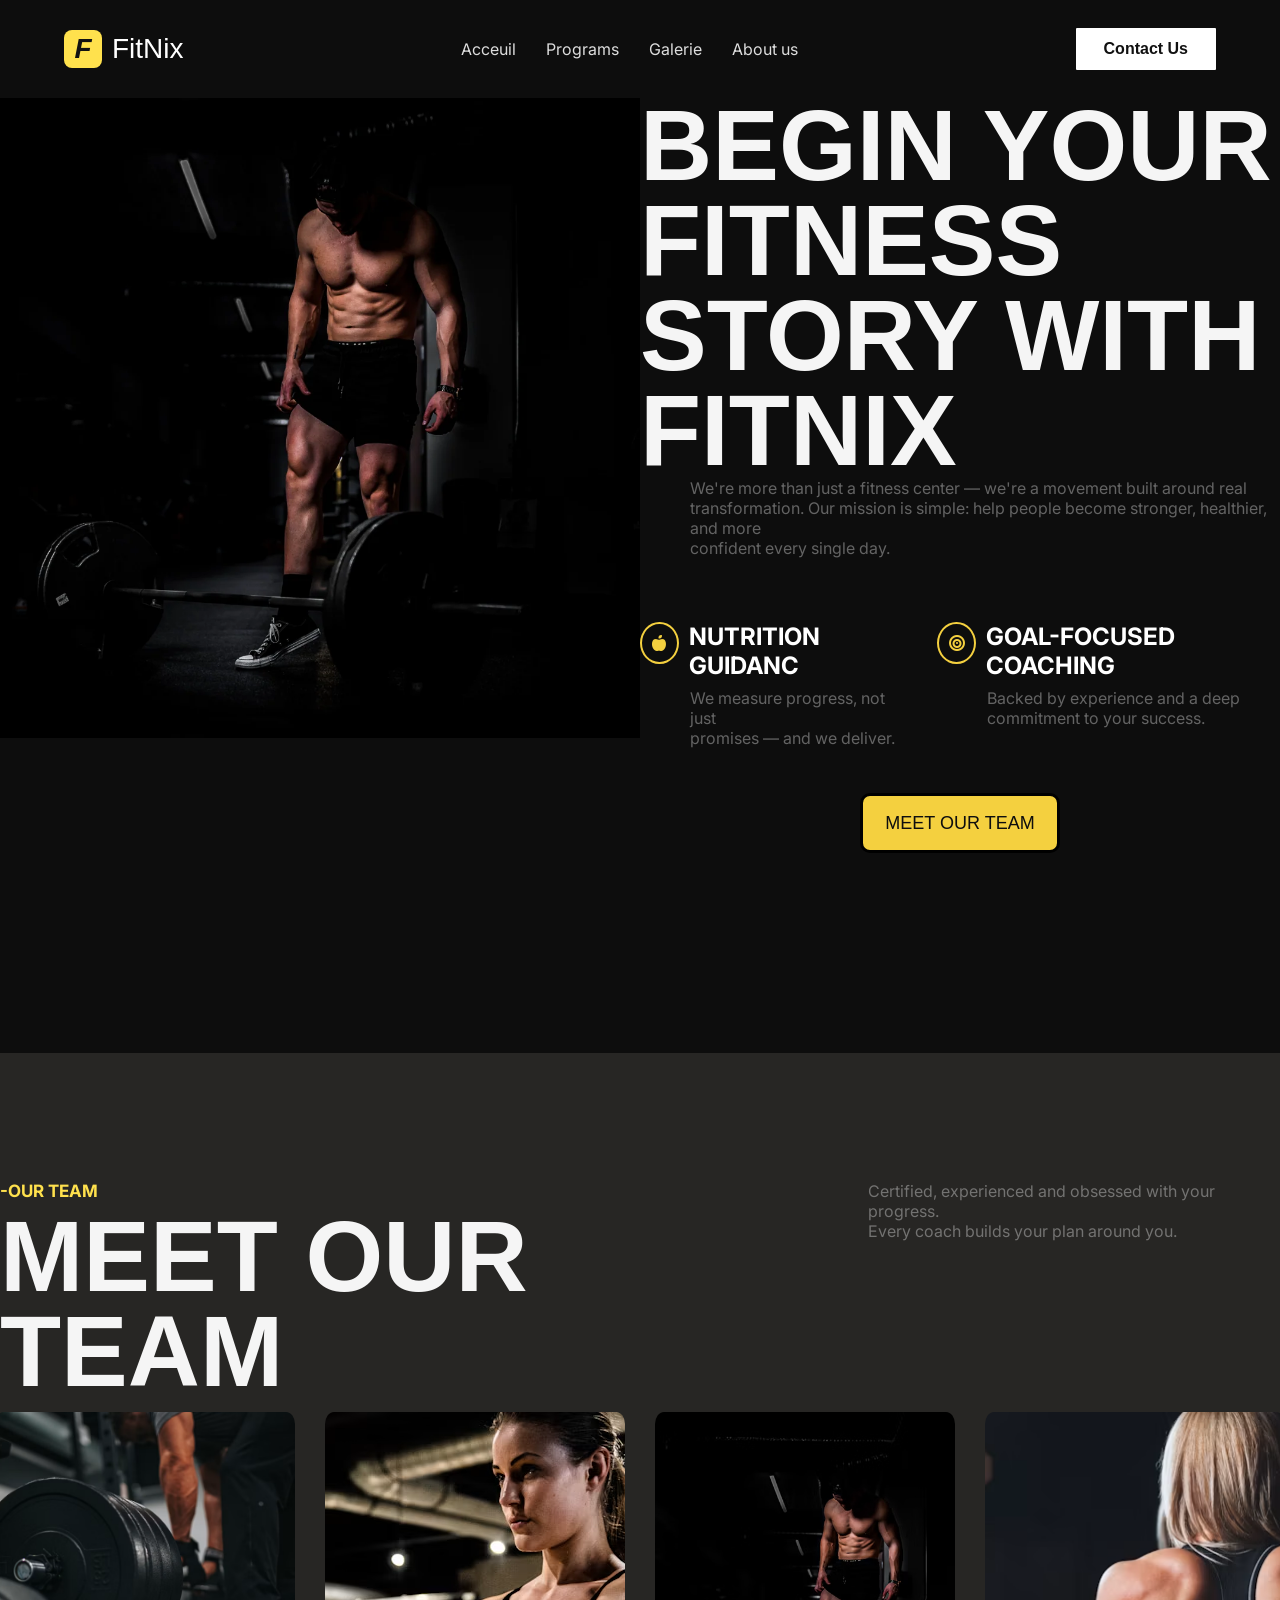
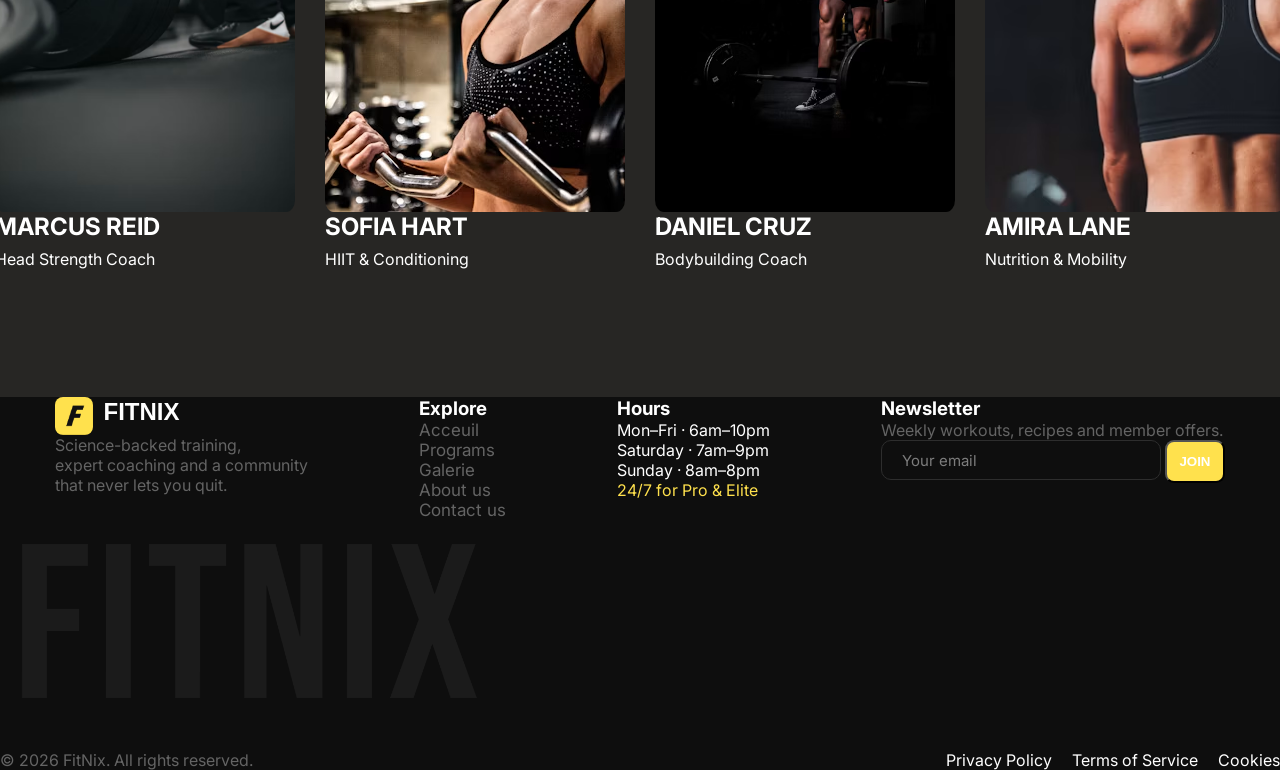
==== commit 3443fa47: "small design details  II" ====
--- a/About.html
+++ b/About.html
@@ -11,7 +11,7 @@
   <!-- <link rel="stylesheet" href="stylesfooter.css"> -->
   <link rel="stylesheet" href="mat9isoch.css">
   <link rel="stylesheet" href="https://cdnjs.cloudflare.com/ajax/libs/font-awesome/6.5.0/css/all.min.css">
-  
+
 
 
 
@@ -40,7 +40,7 @@
 
 
   <main>
-    
+
     <div class="layout">
 
       <img class="aboutus-pic" src="Images/hydro-whey_f412d830-20e2-41c3-b17f-fd86fc9a131b.webp">
@@ -80,12 +80,18 @@
 
           </div>
 
-          <a href="#teamid" ><button class="scrollbtn ">MEET OUR TEAM</button></a>
+          <a href="#teamid"><button class="scrollbtn ">MEET OUR TEAM</button></a>
 
         </div>
 
       </section>
     </div>
+
+
+    
+
+
+
 
 
     <div style="background-color: #272624;" id="teamid">
@@ -145,7 +151,7 @@
       <section>
         <h3>Explore</h3>
         <ul class="nav-links">
-          li><a href="index.html">Acceuil</a></li>
+          <li><a href="index.html">Acceuil</a></li>
           <li><a href="Program.html">Programs</a></li>
           <li><a href="Galerie.html">Galerie</a></li>
           <li><a href="About.html">About us</a></li>
--- a/mat9isoch.css
+++ b/mat9isoch.css
@@ -163,10 +163,6 @@
     color: gold;
 }
 
-.motivationSection {
-    /* transform: translate(0, 10vh); */
-}
-
 .motivationSection>div {
     display: flex;
     margin-top: 50px;
@@ -545,9 +541,6 @@
 
 
 }
-
-.text {}
-
 
 
 .text h1 {
@@ -723,6 +716,9 @@
     font-family: "Bebas Neue", sans-serif;
 
 }
+.program p , .tarif p{
+    color: #CCCCCC;
+} 
 
 .program h3,
 h2 {
@@ -746,7 +742,7 @@
 .cartee {
     display: flex;
     justify-content: space-between;
-    gap: 10px;
+    gap: 15px;
     width: 100%;
     margin-top: 25px;
 }
@@ -946,14 +942,18 @@
     gap: 65px;
 }
 
-
-
+.img:hover{
+    transform: scale(1.06);
+    box-shadow:  0 0 3px #FFE14D;
+
+}
 
 @media screen and (max-width: 906px) {
     .cartee{
         width: auto;
-        display: flex;
-        flex-wrap: wrap;
+        /* display: flex;
+        flex-wrap: wrap; */
+        display: inline;
     }
 }
 
@@ -974,30 +974,37 @@
         display: flex;
         flex-direction: column;
         width: 85%;
+        justify-self: center;
         text-align: center;
     }
     .cartee{
         display: flex;
+
         flex-direction: column;
         justify-content: space-between;
-        text-align: start; 
-    }
-    .img{
-        width: 100%;
+        text-align: center; 
+    }
+    .img-programmes{
+        border-bottom: 6px solid gold;
+        border-radius: 3%;
+        width: 70%;
         height: 100%;
+        padding-bottom: 20%;
         display: flex;
         flex-direction: column;
-        justify-content: space-between;
-    }
-    .img> img{
-        width: 15em;
+        /* justify-content: space-between; */
+        margin: auto;
+    }
+    .img-programmes> img{
+        width: 20em;
         height: auto;
-        align-self: flex-end;
+        align-self: center;
         object-fit: cover;
 
     } 
 
 } 
+
 
 
 /* 
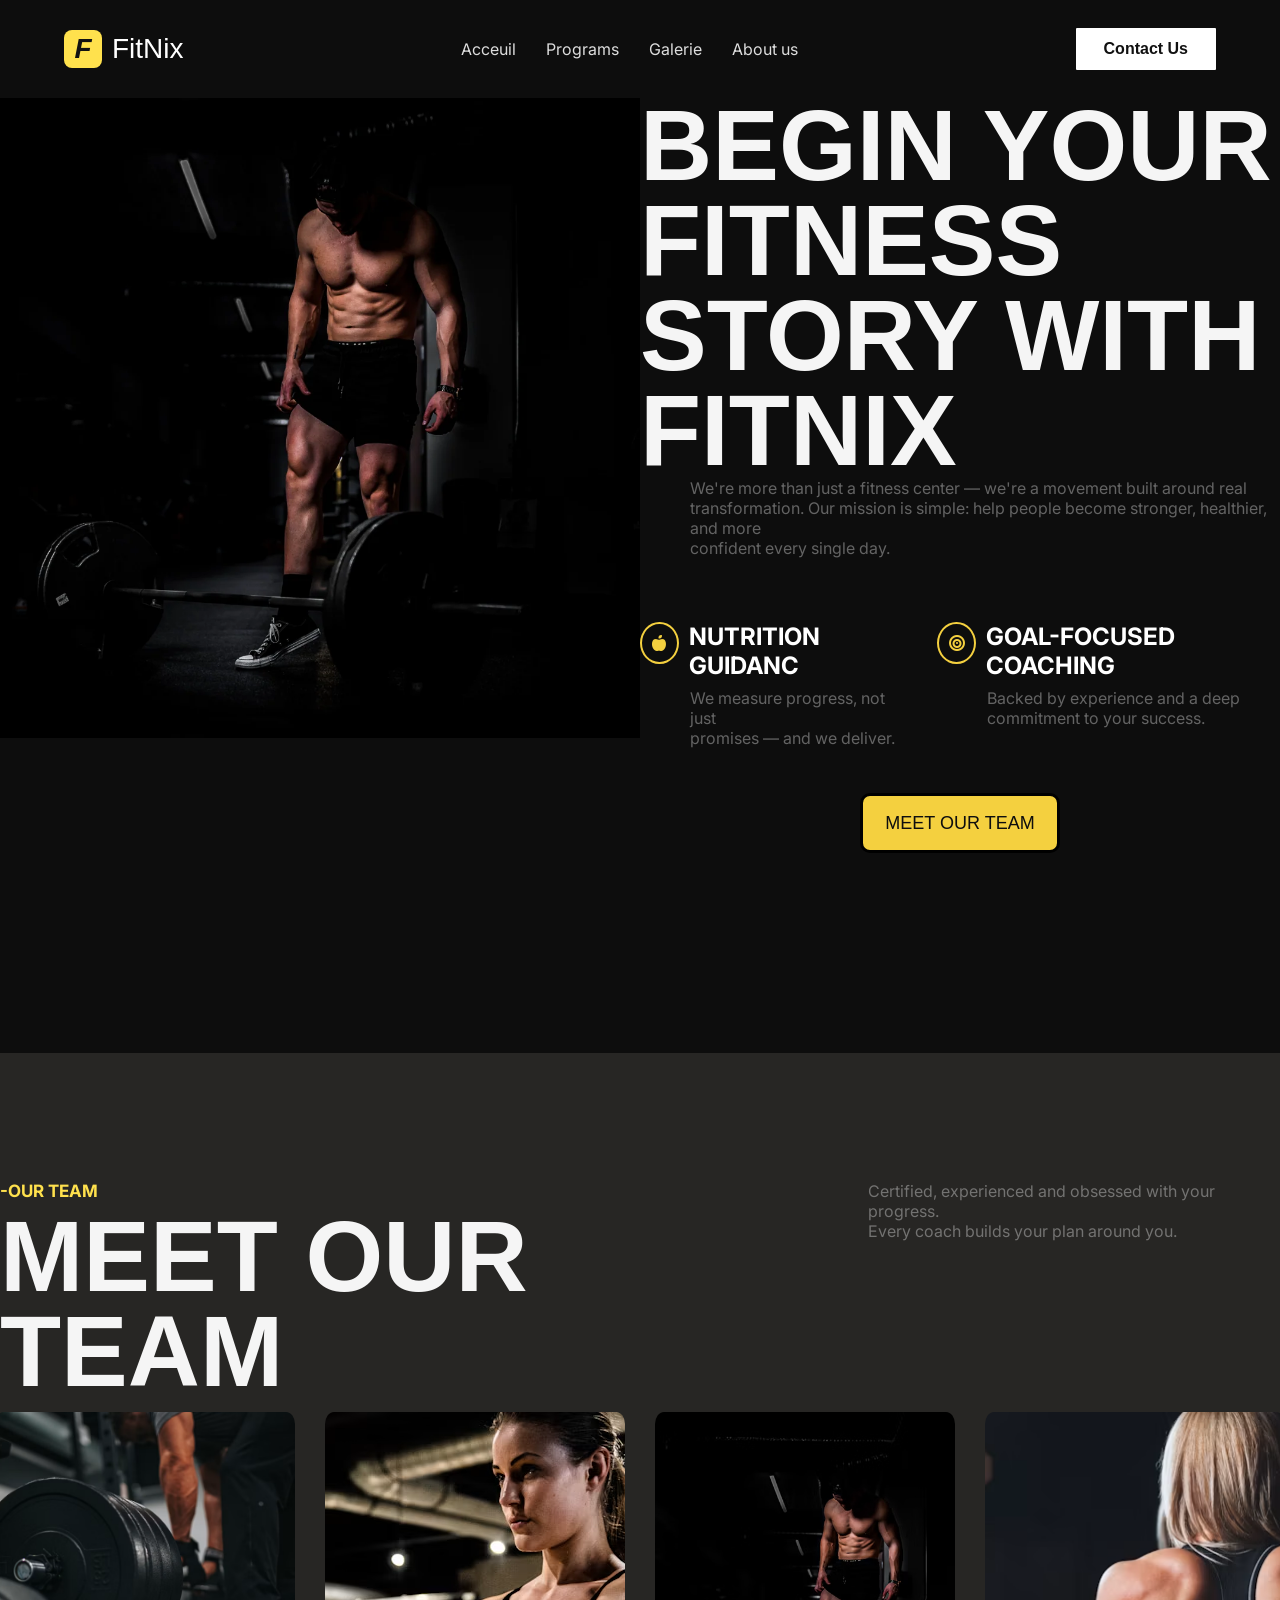
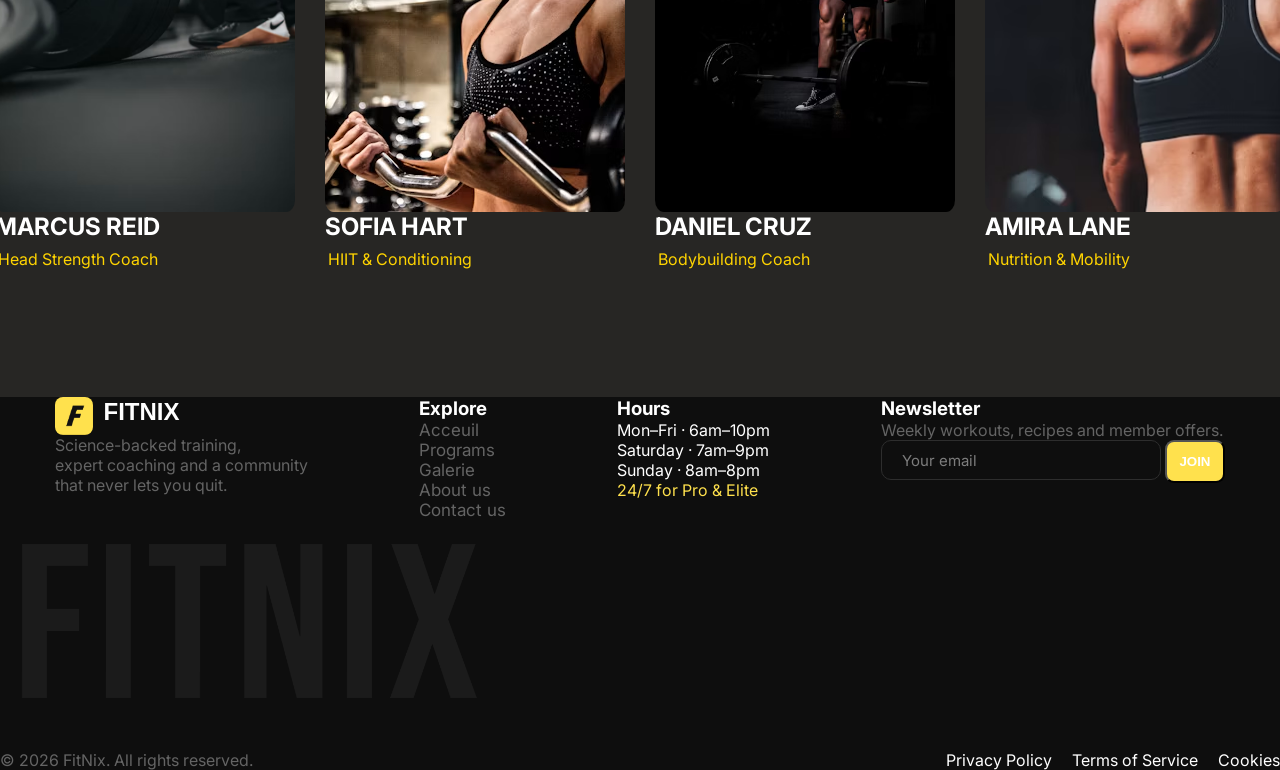
==== commit adfc5f4a: "final : added log , title;;" ====
--- a/About.html
+++ b/About.html
@@ -4,12 +4,16 @@
   <meta charset="UTF-8">
   <meta name="viewport" content="width=device-width, initial-scale=1">
   <meta name="description" content="">
+  <link rel="icon" href="images/logo.png">
 
-  <title>about</title>
+
+  <title>About</title>
   <link href="https://fonts.googleapis.com/css2?family=Inter:wght@400;500;700&display=swap" rel="stylesheet">
 
   <!-- <link rel="stylesheet" href="stylesfooter.css"> -->
-  <link rel="stylesheet" href="mat9isoch.css">
+
+  <link rel="stylesheet" href="style.css">
+
   <link rel="stylesheet" href="https://cdnjs.cloudflare.com/ajax/libs/font-awesome/6.5.0/css/all.min.css">
 
 
@@ -88,7 +92,7 @@
     </div>
 
 
-    
+
 
 
 
--- a/style.css
+++ b/style.css
@@ -0,0 +1,1534 @@
+/* ================================================= */
+/*              header style                          */
+/* ================================================= */
+
+
+
+* {
+    margin: 0;
+    padding: 0;
+    box-sizing: border-box;
+}
+
+body {
+    background: #0d0d0d;
+    color: #fff;
+    font-family: "Inter", sans-serif;
+}
+
+.header-navbar {
+    display: flex;
+    align-items: center;
+    justify-content: space-between;
+    padding: 28px 64px;
+}
+
+.logo {
+    color: white;
+    text-decoration: none;
+    font-size: 24px;
+    font-weight: bold;
+}
+
+.logoicone {
+    color: #100f0f;
+}
+
+.header-nav-links {
+    display: flex;
+    gap: 30px;
+    list-style: none;
+}
+
+.header-nav-links a {
+    color: #ddd;
+    text-decoration: none;
+    font-size: 16px;
+}
+
+.header-nav-links a:hover {
+    color: #ffe14d;
+}
+
+.btn {
+    background: #ffe14d;
+    color: #0d0d0d;
+    padding: 12px 20px;
+    border-radius: 6px;
+    text-decoration: none;
+}
+
+/* Tablette */
+@media (max-width: 1024px) {
+    .header-navbar {
+        padding: 24px;
+    }
+
+    .header-nav-links {
+        gap: 15px;
+    }
+
+    .header-nav-links a {
+        font-size: 14px;
+    }
+}
+
+/* Téléphone */
+@media (max-width: 767px) {
+    .header-navbar {
+        flex-direction: column;
+        gap: 20px;
+        padding: 20px;
+    }
+
+    .header-nav-links {
+        flex-wrap: wrap;
+        justify-content: center;
+        gap: 29px;
+    }
+
+    .header-nav-links a {
+        font-size: 165%;
+    }
+
+    .btn {
+        width: 27%;
+        text-align: center;
+    }
+}
+
+
+/* ================================================= */
+/*              index Style                          */
+/* ================================================= */
+
+
+.bodyAcc {
+    /* background-color: black; */
+    display: flex;
+    flex-direction: column;
+    min-height: 100vh;
+    margin: 0;
+    font-family: "Bebas Neue", sans-serif;
+    /* color: white; */
+    background-image: url(images/e1becd020e5273b9aedfb2f35d9d00b9e3780aa6.jpg);
+    background-repeat: no-repeat;
+    background-size: cover;
+    background-position: center center;
+    background-attachment: fixed;
+
+}
+
+* {
+    box-sizing: border-box;
+    padding: 0;
+    margin: 0;
+    color: white;
+}
+
+
+
+
+/* main is not same as .main */
+main {
+    display: flex;
+    flex-direction: column;
+    min-height: 100vh;
+
+}
+
+.main {
+
+    display: flex;
+    justify-content: space-between;
+    gap: 20vh;
+    max-width: 1300px;
+    margin: auto;
+}
+
+#sidbor {
+    padding-left: 5px;
+    border-left: 1px solid white;
+}
+
+.experience {
+    display: flex;
+    flex-direction: column;
+    justify-content: space-between;
+    margin-top: 5%;
+
+}
+
+.experience h1 {
+    color: gold;
+}
+
+.motivationSection>div {
+    display: flex;
+    margin-top: 50px;
+}
+
+#star {
+    color: gold;
+}
+
+#motivation {
+    width: 85%;
+    text-transform: uppercase;
+    color: white;
+    height: auto;
+    font-size: 100px;
+}
+
+#motivation>span {
+    color: gold;
+}
+
+.beltSection {
+    margin-top: 20px;
+}
+
+.joinSection {
+    /* transform: translate(-10%, 60vh); */
+    font-size: 18px;
+    width: 100%;
+    font-family: 'Franklin Gothic Medium', 'Arial Narrow', Arial, sans-serif;
+}
+
+.joinSection>button {
+    margin: 10px 0 0 0;
+    color: black;
+    border: 0;
+    background-color: gold;
+    font-weight: 800;
+    font-size: 15px;
+    padding: 10px 30px;
+}
+
+#video {
+    height: 100px;
+}
+
+.imagRounded>img {
+    height: 40px;
+    width: 40px;
+    margin: -6px;
+    border: 1px solid white;
+    border-radius: 50%;
+}
+
+.imagRounded {
+    margin: 4% 5% 0;
+    padding-left: 10px;
+    border-left: 1px solid white;
+}
+
+.imagRounded>p {
+    padding: 10px 0;
+}
+
+.imagRounded>p>span {
+    color: gold;
+}
+
+.beltSection {
+    font-size: 20px;
+    /* width: 100%; */
+    overflow: hidden;
+    white-space: nowrap;
+    width: 100%;
+    height: 30px;
+    background-color: gold;
+    font-family: 'Franklin Gothic Medium', 'Arial Narrow', Arial, sans-serif;
+}
+
+.beltSection>p {
+    animation-name: beltMov;
+    color: white;
+    animation-duration: 22s;
+    animation-iteration-count: infinite;
+    animation-direction: normal;
+    animation-timing-function: linear;
+    word-spacing: 20px;
+}
+
+@keyframes beltMov {
+    from {
+        transform: translateX(100%);
+    }
+
+    to {
+        transform: translateX(-90%);
+    }
+}
+
+@keyframes beltMov {
+    from {
+        transform: translateX(100%);
+    }
+
+    to {
+        transform: translateX(-90%);
+    }
+}
+
+@media screen and (max-width: 890px) {
+    body {
+        width: 100vh;
+        min-height: 200vh;
+    }
+
+    .main {
+        /* padding-block: 55px; */
+        display: flex;
+        flex-direction: column;
+        width: 100%;
+        gap: 0;
+    }
+
+    .main>div {
+        display: flex;
+        flex-direction: column;
+        align-items: center;
+        gap: 20px;
+    }
+
+    .motivationSection>div {
+        width: 100%;
+        display: flex;
+        justify-content: space-around;
+    }
+
+    .joinSection {
+        display: flex;
+        justify-content: space-around;
+    }
+
+    .joinSection>p {
+        width: 60%;
+    }
+
+    .beltSection {
+        margin-block: 20px;
+    }
+
+}
+
+/* ================================================= */
+/*              galerie style                          */
+/* ================================================= */
+* {
+    margin: 0;
+    padding: 0;
+    box-sizing: border-box;
+}
+
+.bag-galerie {
+    background-color: #0d0d0d;
+    font-family: "Inter", sans-serif;
+
+}
+
+#section-gal {
+    width: 100%;
+    max-width: 1200px;
+    margin: 40px auto;
+    padding: 0 20px;
+}
+
+.txt {
+    display: flex;
+    justify-content: space-between;
+    align-items: center;
+    margin-bottom: 30px;
+}
+
+.textleft {
+    justify-content: flex-end;
+    margin-bottom: 20px;
+}
+
+.textleft p {
+    width: 400px;
+    color: white;
+}
+
+h1 {
+    color: #ffe14d;
+}
+
+.photos {
+    display: flex;
+    gap: 15px;
+    height: 450px;
+    animation: spin 30s infinite linear;
+}
+
+.photos img {
+    height: 430px;
+    width: 300px;
+    transition: 0.3s;
+
+}
+
+.photos img:hover {
+    transform: scale(1.05);
+
+}
+
+.carousel {
+    display: flex;
+    overflow-x: scroll;
+    gap: 10px;
+
+}
+
+.carousel::-webkit-scrollbar {
+    display: none;
+}
+
+.carousel:hover .photos {
+    animation-play-state: paused;
+
+}
+
+@keyframes spin {
+    from {
+        translate: 0;
+    }
+
+    to {
+        translate: -100%;
+    }
+}
+
+.gallery {
+    margin-top: 40px;
+}
+
+.gallery h2 {
+    color: #FFE14D;
+    margin-bottom: 20px;
+}
+
+.gallery-photos {
+    display: grid;
+    grid-template-columns: repeat(3, 1fr);
+    gap: 15px;
+}
+
+.gallery-photos img {
+    width: 100%;
+    height: 220px;
+    object-fit: cover;
+    border-radius: 10px;
+    transition: 0.3s;
+}
+
+.gallery-photos img:hover {
+    transform: scale(1.03);
+}
+
+
+.galerie-low {
+    color: #ddd;
+    display: flex;
+    justify-content: space-between;
+    align-items: center;
+    background-color: #202020;
+    padding: 20px;
+    margin-top: 30px;
+    border-radius: 10px;
+
+}
+
+.galerie-low a {
+    text-decoration: none;
+    display: flex;
+    align-items: center;
+
+    display: flex;
+    background-color: #FFE14D;
+    font-weight: bold;
+    color: #0d0d0d;
+    height: 50px;
+    padding: 20px;
+    border-radius: 10px
+}
+
+.galerie-low a {
+    transition: 0.3s
+}
+
+.galerie-low a:hover {
+    transform: scale(1.05);
+}
+
+@media (max-width:720px) {
+    .gallery {
+        color: #FFE14D;
+        margin-bottom: 20px;
+    }
+
+    .gallery-photos {
+        display: grid;
+        grid-template-columns: repeat(2, 1fr)
+    }
+
+    .galerie-low a {
+        text-decoration: none;
+        display: flex;
+        align-items: center;
+
+        display: flex;
+        background-color: #FFE14D;
+        font-weight: bold;
+        color: #0d0d0d;
+        height: 50px;
+        padding: 20px;
+        border-radius: 10px;
+
+        width: 100px;
+        font-size: 10px;
+    }
+}
+
+/* 
+
+
+ write style ici <<<<<<<<<<<<<<<<<<<<<<<<<<<<<<<<<<<<<<<<<<<<<<<<<<<<<<<<<<<<<<<
+
+
+
+
+*/
+
+
+
+
+
+/* ================================================= */
+/*              aboute style                          */
+/* ================================================= */
+html{scroll-behavior:smooth;  }
+.saying {
+    font-family: "Bebas Neue", sans-serif;
+    font-weight: bolder;
+    font-size: 100px;
+    line-height: .95;
+    color: #f5f5f5;
+
+    max-width: 100%;
+}
+
+.description {
+
+    font-family: 10px;
+    color: #dddddd6a;
+    padding-left: 50px;
+}
+
+.aboutus-pic {
+    width: 50%;
+    height: 30%;
+
+}
+
+
+
+.layout {
+    display: flex;
+
+
+
+}
+
+
+.text h1 {
+    color: #ffe14d;
+    font-size: 17px;
+    position: relative;
+    bottom: 10%;
+
+}
+
+.team {
+    display: flex;
+    justify-content: center;
+    gap: 30px;
+    padding-bottom: 10%;
+}
+
+.coach img {
+    border-radius: 3%;
+    width: 300px;
+    height: 400px;
+    object-fit: cover;
+}
+.coach{
+    border-radius: 3%;
+}
+.coach p  {
+   padding-left: 1%; 
+   color:#ffd400;
+}
+
+.coach:hover {
+    transform: scale(1.1);
+    transition: 0.5s;
+   
+    
+
+}
+
+.text2 {
+    padding-top: 10%;
+    display: flex;
+    justify-content: space-around;
+
+
+    margin-bottom: 1%;
+}
+
+.text2 h2 {
+    color: #ffe14d;
+    font-size: 17px;
+    position: relative;
+}
+
+.aboutuscartes {
+    padding-top: 10%;
+    display: flex;
+    flex-direction: column;
+    gap: 45px;
+    align-items: center;
+    justify-content: space-between;
+}
+
+.aboutuscartes>div {
+    display: flex;
+    gap: 25px;
+    justify-content: space-between;
+}
+
+.aboutuscartes>a {
+    text-decoration: none;
+    color: #0E0E0E;
+    font-family: 'Franklin Gothic Medium', 'Arial Narrow', Arial, sans-serif;
+    font-weight: 400;
+    font-size: large;
+}
+
+
+
+.aboutuscartes>a:hover {
+    transform: scale(1.1);
+    transition: 1s;
+
+}
+
+
+
+
+.aboutuscartes #right,
+.aboutuscartes #left {
+    display: flex;
+    gap: 10px;
+}
+
+.aboutuscartes i {
+
+    grid-row: 1 / 3;
+    display: flex;
+    width: 42px;
+    height: 42px;
+    align-items: center;
+    justify-content: center;
+    border: 2px solid #f4d03f;
+    border-radius: 50%;
+    color: #f4d03f;
+    font-size: 16px;
+    transition: background-color 0.2s ease, color 0.2s ease, box-shadow 0.2s ease;
+
+}
+.scrollbtn{
+    width: 200px;
+    height: 60px;
+    border-radius: 10px;
+    background-color: #f4d03f;
+   font-weight: bolder;
+    color: #100f0f;
+    font-size: 20px;
+    margin-bottom: 100%;
+    border: solid black;
+    text-decoration: none;
+    color: #0E0E0E;
+    font-family: 'Franklin Gothic Medium', 'Arial Narrow', Arial, sans-serif;
+    font-weight: 400;
+    font-size: large;
+
+}
+
+@media screen and (max-width: 1255px) {
+    .team{
+       display: grid;
+       grid-template-columns: repeat(2,1fr);
+       justify-self: center;
+
+       
+        
+    }
+    .coach>img{
+    border-radius: 3%;
+    width: 300px;
+    height: 400px;
+    object-fit: cover;
+    }
+    .text2{
+        display: flex;
+        flex-direction: column;
+        padding: auto;
+    }
+    .layout{
+        display: flex;
+        flex-direction: column;
+    }
+    .aboutus-pic{
+        width: auto;
+    }
+}
+
+/* 
+
+
+ write style ici <<<<<<<<<<<<<<<<<<<<<<<<<<<<<<<<<<<<<<<<<<<<<<<<<<<<<<<<<<<<<<<
+
+
+
+*/
+
+
+
+
+
+
+
+/* ================================================= */
+/*              programe style                          */
+/* ================================================= */
+
+.programBody{
+    width: 100%;
+}
+.program,
+.tarif {
+    width: 100%;
+    padding: 5%;
+    font-family: "Bebas Neue", sans-serif;
+
+}
+.program p , .tarif p{
+    color: #CCCCCC;
+} 
+
+.program h3,
+h2 {
+    color: #ffff;
+    font-size: 24px;
+    text-transform: uppercase;
+    margin-bottom: 8px;
+}
+
+.program .tete {
+    padding-top: 10px;
+    color: #CCCCCC;
+    display: flex;
+    gap: 45%;
+}
+
+#titre {
+    color: #FFE14D;
+}
+
+.cartee {
+    display: flex;
+    justify-content: space-between;
+    gap: 15px;
+    width: 100%;
+    margin-top: 25px;
+}
+
+.img {
+    flex: 1;
+    min-width: 0;
+    height: 400px;
+    position: relative;
+    overflow: hidden;
+    border-radius: 4px;
+}
+
+.img img {
+    width: 100%;
+    height: 100%;
+    object-fit: cover;
+    display: block;
+}
+
+.info {
+    position: absolute;
+    bottom: 0;
+    left: 10;
+    width: 100%;
+    box-sizing: border-box;
+    padding: 12px;
+    color: white;
+    background: linear-gradient(transparent,
+            rgba(0, 0, 0, 0.95));
+}
+
+.info p {
+    font-size: 20px;
+    line-height: 1.5;
+}
+
+.info .time-level {
+    color: #FFE14D;
+    font-size: 15px;
+    text-transform: uppercase;
+    margin-top: 10px;
+}
+
+.tarif {
+    display: block;
+    justify-items: center;
+}
+
+.tarif #titre,
+.tarif .discription,
+.tarif h2,
+.durer,
+.plans {
+    margin-bottom: 15px;
+}
+
+.tarif p,
+ul {
+    color: #CCCCCC;
+    list-style-type: none;
+}
+
+ul span {
+    color: #FFE14D;
+}
+
+.plans {
+    display: flex;
+    gap: 5%;
+}
+.plans > div{
+    width: 30%;
+    margin-top: 10px;
+}
+
+.starter:hover {
+    background-color: #36311ff9;
+    transition: 1s;
+    transform: scale(1.05)
+}
+
+.pro:hover{
+    background-color: #FFE14D;
+    transition: 1s;
+    transform: scale(1.05)
+
+}
+.pro:hover p,
+.pro:hover h2,
+.pro:hover p span,
+.pro:hover ul li ,
+.pro:hover ul span{
+    color: black;
+    transition: 0s;
+    transform: scale(1.05)
+    
+}
+
+.pro:hover #dolar,
+.pro:hover #prix {
+    color: black;
+}
+
+.Elite:hover {
+    background-color: #36311ff9;
+    transition: 1s;
+    transform: scale(1.05)
+}
+
+.starter,
+.pro,
+.Elite {
+    border: 1px solid gray;
+    border-radius: 10px;
+    background-color: #1B1B1B;
+    width: 15%;
+    height: 350px;
+    display: flex;
+    flex-direction: column;
+    height: 500px;
+    width: 350px;
+    padding: 20px;
+    gap: 20px;
+
+}
+
+.durer {
+    border: 1px solid #CCCCCC;
+    border-radius: 30px;
+    padding: 5px;
+    align-items: center;
+    display: flex;
+    gap: 20px;
+}
+
+.durer .Monthly {
+    color: #0d0d0d;
+    border: 1px solid #FFE14D;
+    border-radius: 30px;
+    background-color: #FFE14D;
+    padding: 5px;
+}
+
+.start {
+    color: #fff;
+    background-color: #0d0d0d;
+    border: 1px solid gray;
+    border-radius: 5px;
+    width: 250px;
+    justify-content: center;
+    padding: 10px;
+    display: flex;
+    margin-top: auto;
+    justify-self: center;
+    align-self: center;
+}
+
+.start:hover {
+    transition: 1s;
+    transform: scale(1.20)
+}
+
+hr {
+    border: 1px solid gray;
+    border-radius: 20px;
+    background-color: gray;
+}
+
+#prix {
+    font-size:xx-large;
+    font-weight: bold;
+    color: #FFE14D;
+}
+
+#dolar {
+    color: #FFE14D;
+    font-size: small;
+    font-weight: bold;
+    position: relative;
+    bottom: 15px;
+}
+.Popular{
+    font-size: lage;
+    font-weight: bold;
+    border: 1px solid black;
+    border-radius:20px ;
+    background-color:black;
+    padding: 8px; 
+    align-self: end;
+    margin-bottom: 20px;
+
+}
+.Titre{
+    display: flex;
+    align-items: center;
+    gap: 65px;
+}
+
+.img:hover{
+    transform: scale(1.06);
+    box-shadow:  0 0 3px #FFE14D;
+
+}
+
+@media screen and (max-width: 906px) {
+    .cartee{
+        width: auto;
+        /* display: flex;
+        flex-wrap: wrap; */
+        display: inline;
+    }
+}
+
+
+@media screen and (max-width: 906px) {
+    .plans{
+        display: flex;
+        flex-direction: column;
+        gap: 8px;
+        align-items: center;
+        width: 90%;
+    }
+    .plans > div{
+        width: 75%;
+        font-size: 20px;
+    }
+     .tete{
+        display: flex;
+        flex-direction: column;
+        width: 85%;
+        justify-self: center;
+        text-align: center;
+    }
+    .cartee{
+        display: flex;
+
+        flex-direction: column;
+        justify-content: space-between;
+        text-align: center; 
+    }
+    .img-programmes{
+        border-bottom: 6px solid gold;
+        border-radius: 3%;
+        width: 70%;
+        height: 100%;
+        padding-bottom: 20%;
+        display: flex;
+        flex-direction: column;
+        /* justify-content: space-between; */
+        margin: auto;
+    }
+    .img-programmes> img{
+        width: 20em;
+        height: auto;
+        align-self: center;
+        object-fit: cover;
+
+    } 
+
+} 
+
+
+
+/* 
+
+
+ write style ici <<<<<<<<<<<<<<<<<<<<<<<<<<<<<<<<<<<<<<<<<<<<<<<<<<<<<<<<<<<<<<<
+
+
+
+
+
+
+
+
+
+
+
+
+
+*/
+
+
+
+
+
+/* ================================================= */
+/*              contatct style                          */
+/* ================================================= */
+
+.btn {
+    background: #fff;
+    color: #111;
+    font-family: "Bebas Neue", sans-serif;
+    font-size: 16px;
+    font-weight: 700;
+    padding: 12px 28px;
+    border-radius: 1px;
+    text-decoration: none;
+    cursor: pointer;
+    transition: 0.3s;
+}
+
+.btn:hover {
+    transform: scale(1.05);
+}
+
+.contact {
+    display: flex;
+    align-items: center;
+    padding: 40px 0;
+}
+
+.contact-grid {
+    width: 100%;
+    max-width: 1312px;
+    margin: auto;
+    display: grid;
+    grid-template-columns: 1fr 1fr;
+    align-items: center;
+    gap: 40px;
+}
+
+
+.information {
+    padding: 0 40px 0 81px;
+}
+
+.me {
+    display: flex;
+    align-items: center;
+    gap: 14px;
+    color: #ffe14d;
+    font-size: 14px;
+    font-weight: 700;
+    letter-spacing: 2px;
+    text-transform: uppercase;
+    margin-bottom: 8px;
+}
+
+.me::before {
+    content: "";
+    width: 35px;
+    height: 2px;
+    background: #ffe14d;
+}
+
+.information h1 {
+    font-family: "Bebas Neue", sans-serif;
+    font-weight: 400;
+    font-size: 84px;
+    line-height: .95;
+    color: #f5f5f5;
+    margin-bottom: 28px;
+    max-width: 420px;
+}
+
+.us {
+    color: #9a9a9a;
+    font-size: 20px;
+    line-height: 1.6;
+    max-width: 500px;
+    margin-bottom: 32px;
+}
+
+.you {
+    list-style: none;
+    display: grid;
+    gap: 18px;
+    margin-bottom: 28px;
+}
+
+.you li {
+    display: flex;
+    align-items: center;
+    gap: 10px;
+    font-size: 16px;
+}
+
+.ico {
+    color: #ffe14d;
+    font-size: 14px;
+    width: 16px;
+    text-align: center;
+}
+
+.map {
+    max-width: 500px;
+    border: 1px solid #2d2d2d;
+    border-radius: 2px;
+}
+
+.map iframe {
+    display: block;
+    width: 100%;
+    height: 200px;
+    border: 0;
+}
+
+.boite {
+    background: #0e0e0e;
+    padding: 64px 44px 44px;
+    width: 100%;
+    max-width: 575px;
+    margin: 0 71px 0 auto;
+}
+
+.titre-box {
+    font-family: "Bebas Neue", sans-serif;
+    font-weight: 400;
+    font-size: 34px;
+    color: #fff;
+    margin-bottom: 36px;
+    text-transform: uppercase;
+}
+
+form {
+    display: grid;
+    gap: 16px;
+}
+
+label {
+    display: grid;
+    gap: 8px;
+    font-size: 14px;
+    font-weight: 600;
+    color: #d8d3d3;
+}
+
+input,
+select,
+textarea {
+    width: 100%;
+    height: 58px;
+    padding: 0 20px;
+    font-family: inherit;
+    font-size: 15px;
+    color: #f3eeee;
+    background: #0e0e0e;
+    border: 1px solid #2d2d2d;
+    border-radius: 2px;
+    outline: 0;
+    transition: border-color .2s;
+}
+
+textarea {
+    height: 110px;
+    padding: 18px 20px;
+    resize: vertical;
+}
+
+select {
+    padding: 0 16px;
+    cursor: pointer;
+}
+
+input::placeholder,
+textarea::placeholder {
+    color: #7d7d7d;
+}
+
+input:hover,
+select:hover,
+textarea:hover,
+input:focus,
+select:focus,
+textarea:focus {
+    border-color: #ffe14d;
+}
+
+.souris {
+    height: 55px;
+    border: 0;
+    border-radius: 2px;
+    background: #ffe14d;
+    color: #0a0a0a;
+    font-family: "Bebas Neue", sans-serif;
+    font-size: 20px;
+    letter-spacing: .5px;
+    text-transform: uppercase;
+    cursor: pointer;
+    transition: background .2s;
+}
+
+.souris:hover {
+    background: #ffd400;
+}
+
+@media (max-width: 900px) {
+    .navbar {
+        flex-wrap: wrap;
+        justify-content: center;
+        gap: 16px 24px;
+        padding: 20px 24px;
+    }
+
+    .navbar .nav-links {
+        flex-wrap: wrap;
+        justify-content: center;
+        gap: 12px 24px;
+    }
+
+    .contact-grid {
+        grid-template-columns: 1fr;
+    }
+
+    .infos {
+        padding: 0 24px;
+    }
+
+    .infos h1 {
+        font-size: 64px;
+    }
+
+    .map {
+        max-width: 100%;
+    }
+
+    .boite {
+        margin: 0 auto;
+        padding: 40px 24px;
+        max-width: calc(100% - 48px);
+    }
+}
+
+@media (max-width: 767px) {
+    .navbar {
+        flex-direction: column;
+        gap: 20px;
+        padding: 20px;
+    }
+
+    .navbar .nav-links {
+        gap: 15px;
+    }
+
+    .navbar .nav-links a {
+        font-size: 14px;
+    }
+
+    /* .btn {
+        width: 100%;
+        text-align: center;
+    } */
+}
+
+
+
+
+
+/* write style ici
+<<
+<
+<
+<
+<
+<
+<
+<
+<
+<
+<
+<
+<
+<
+<<<<<<<<<<<<<<<<<<<<<<<<<<<<<<<<<<<<<<<<<<<<<<<< */
+
+
+
+
+
+/* ================================================= */
+/*              footer style                          */
+/* ================================================= */
+
+
+
+footer {
+
+    margin-top: auto;
+    background-color: #0E0E0E;
+    color: white;
+}
+
+
+.upperfoot {
+    color: white;
+    display: flex;
+    justify-content: space-around;
+
+}
+
+.logoicone {
+    width: 38px;
+    height: 38px;
+    background: #ffe14d;
+    color: #111;
+    border-radius: 8px;
+    display: grid;
+    place-items: center;
+    font-style: italic;
+    font-weight: 900;
+}
+
+
+.logo {
+    display: flex;
+    align-items: center;
+    gap: 10px;
+    font-size: 28px;
+    font-weight: 700;
+    color: #fff;
+    text-decoration: none;
+    font-family: "Bebas Neue", sans-serif;
+    font-weight: 400;
+}
+
+
+.foot {
+    display: flex;
+    justify-content: space-between;
+    margin-top: 30px;
+}
+
+.foot>ul {
+    display: flex;
+    justify-content: row;
+    gap: 20px;
+
+
+
+
+}
+
+.background-footer {
+    display: flex;
+    justify-self: center;
+    width: 500px;
+    height: 200px;
+    top: 0%;
+    bottom: 0%;
+}
+
+.btn {
+    background: white;
+    color: #111;
+    font-weight: 700;
+    font-size: 16px;
+    padding: 12px 28px;
+    border-radius: 1px;
+    text-decoration: none;
+    font-family: "Bebas Neue", sans-serif;
+
+
+    cursor: pointer;
+    transition: 0.3s;
+
+}
+
+.btn:hover {
+    transform: scale(1.05)
+}
+
+
+.lowerbtn {
+    background-color: #FFE14D;
+
+    padding: 12px;
+    border-radius: 9px;
+
+
+
+
+}
+
+.nav-links a {
+    color: #dddddd6a;
+    text-decoration: none;
+    font-size: 17px;
+    list-style: none;
+}
+
+.nav-links a:hover {
+    color: #ffe14d;
+}
+
+footer ul,
+footer p {
+    list-style-type: none;
+    padding: 0;
+    margin: 0;
+    color: #dddddd6a;
+
+}
+
+footer input {
+    height: 40px;
+    width: 280px;
+    border-radius: 10px;
+}
+
+
+@media (max-width: 900px) {
+    .upperfoot {
+        flex-wrap: wrap;
+        gap: 30px;
+        padding: 20px;
+    }
+
+    .upperfoot section {
+        flex: 1 1 40%;
+    }
+
+    footer input {
+        max-width: 100%;
+        box-sizing: border-box;
+    }
+
+    .background-footer {
+        max-width: 100%;
+        height: auto;
+    }
+}
+
+
+
+
+@media (max-width: 600px) {
+    .upperfoot {
+        flex-direction: column;
+        align-items: center;
+        text-align: center;
+        gap: 30px;
+        padding: 20px;
+    }
+
+    .upperfoot section {
+        width: 100%;
+        display: flex;
+        flex-direction: column;
+        align-items: center;
+        font-size: 25px;
+    }
+
+    .logo {
+        justify-content: center;
+    }
+
+    .foot {
+        flex-direction: column;
+        align-items: center;
+        text-align: center;
+        gap: 20px;
+        padding: 20px;
+    }
+
+    .foot>ul {
+        flex-wrap: wrap;
+        justify-content: center;
+        gap: 15px;
+    }
+
+    .background-footer {
+        display: block;
+        width: 100%;
+        max-width: 500px;
+        height: auto;
+        margin: 0 auto;
+    }
+
+    footer input {
+        width: 100%;
+        max-width: 280px;
+        box-sizing: border-box;
+    }
+}
+
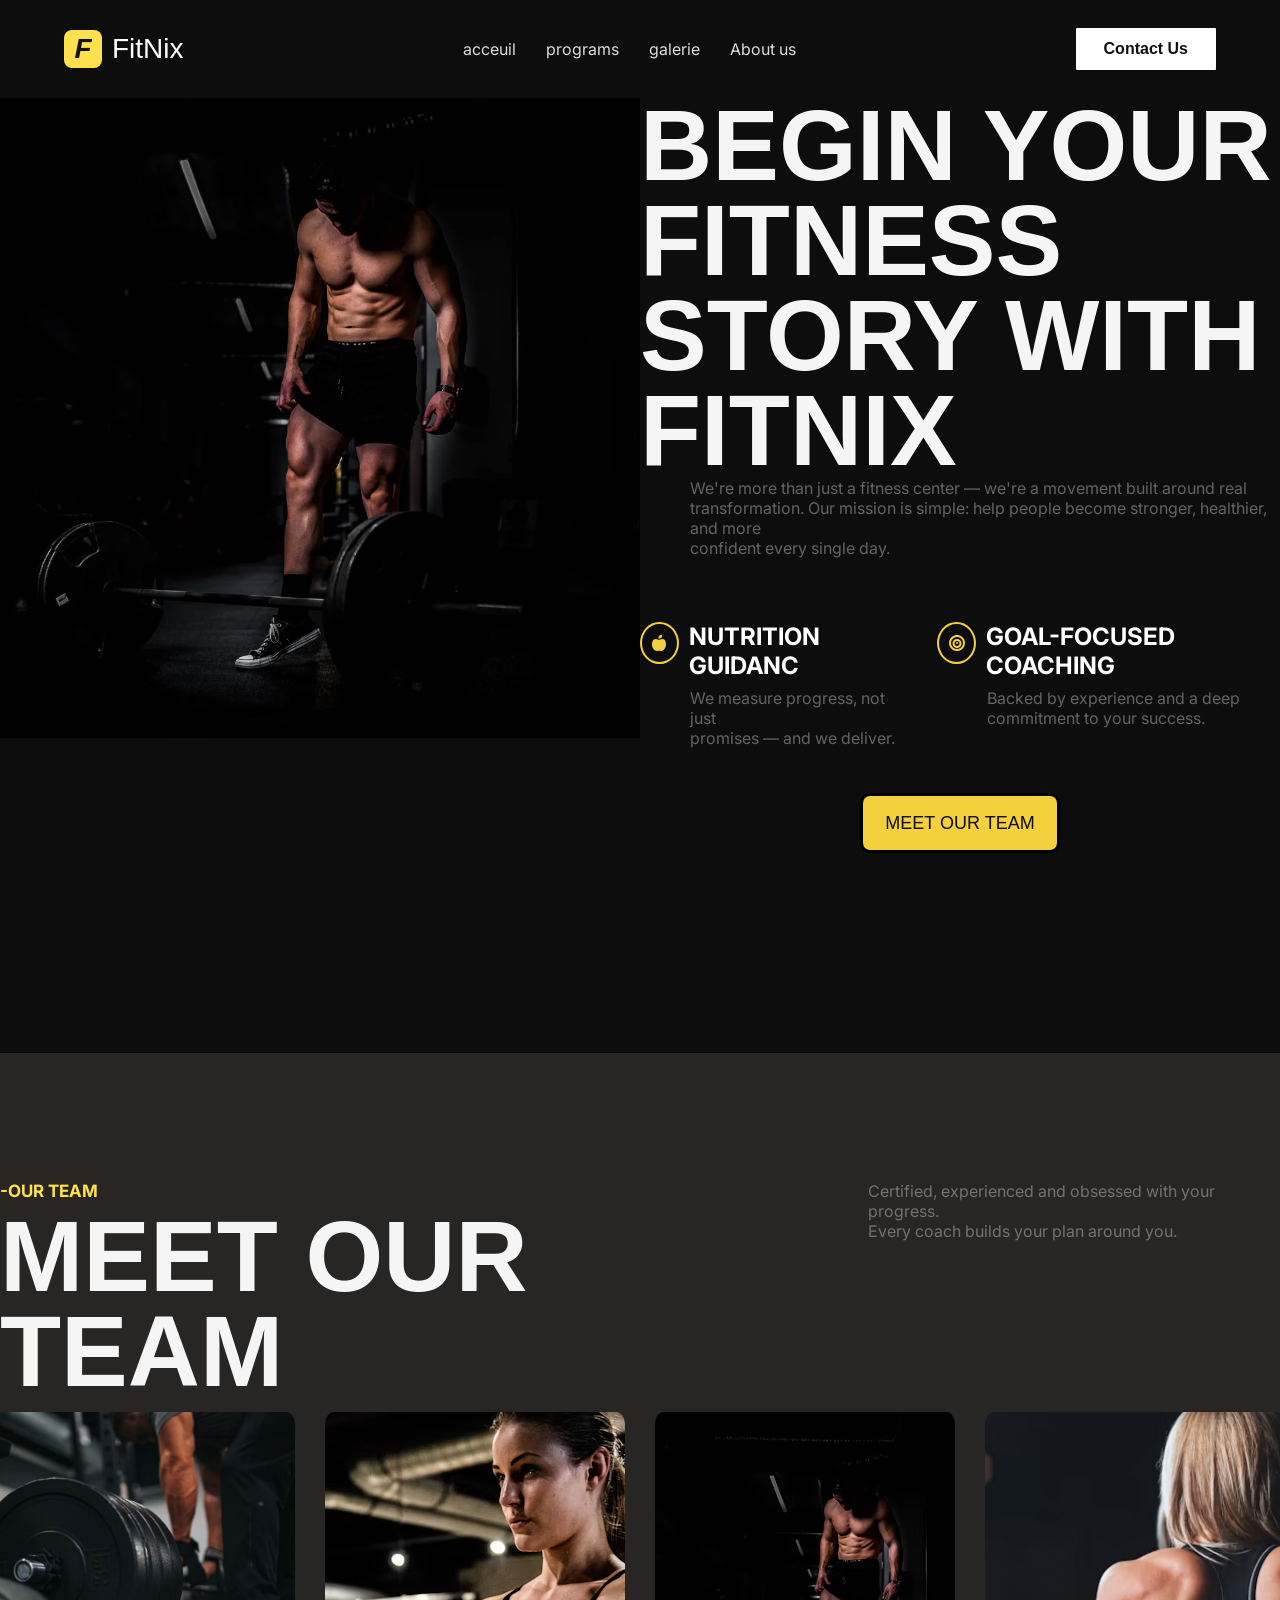
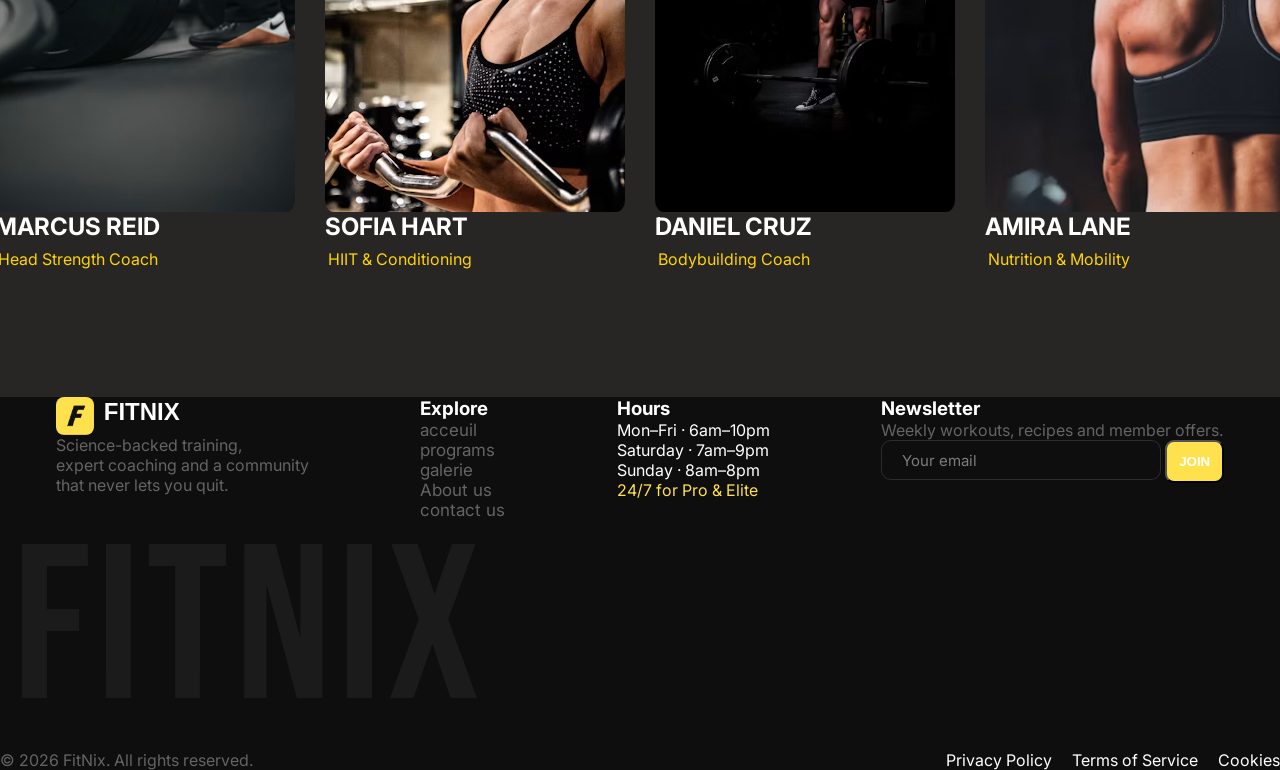
==== commit f2b02af3: "MODIFYING Header and Footer" ====
--- a/About.html
+++ b/About.html
@@ -31,9 +31,9 @@
       <span class="logoicone">F</span>FitNix</a>
 
     <ul class="header-nav-links">
-      <li><a href="index.html">Acceuil</a></li>
-      <li><a href="Program.html">Programs</a></li>
-      <li><a href="Galerie.html">Galerie</a></li>
+      <li><a href="index.html">acceuil</a></li>
+      <li><a href="program.html">programs</a></li>
+      <li><a href="galerie.html">galerie</a></li>
       <li><a href="About.html">About us</a></li>
       <!-- <li><a href="Contact.html">Contact us</a></li> -->
     </ul>
@@ -155,11 +155,11 @@
       <section>
         <h3>Explore</h3>
         <ul class="nav-links">
-          <li><a href="index.html">Acceuil</a></li>
-          <li><a href="Program.html">Programs</a></li>
-          <li><a href="Galerie.html">Galerie</a></li>
+          <li><a href="index.html">acceuil</a></li>
+          <li><a href="program.html">programs</a></li>
+          <li><a href="galerie.html">galerie</a></li>
           <li><a href="About.html">About us</a></li>
-          <li><a href="Contact.html">Contact us</a></li>
+          <li><a href=contact.html">contact us</a></li>
         </ul>
       </section>
       <section>
@@ -195,4 +195,4 @@
   </footer>
 </body>
 
-</html>+</html>
